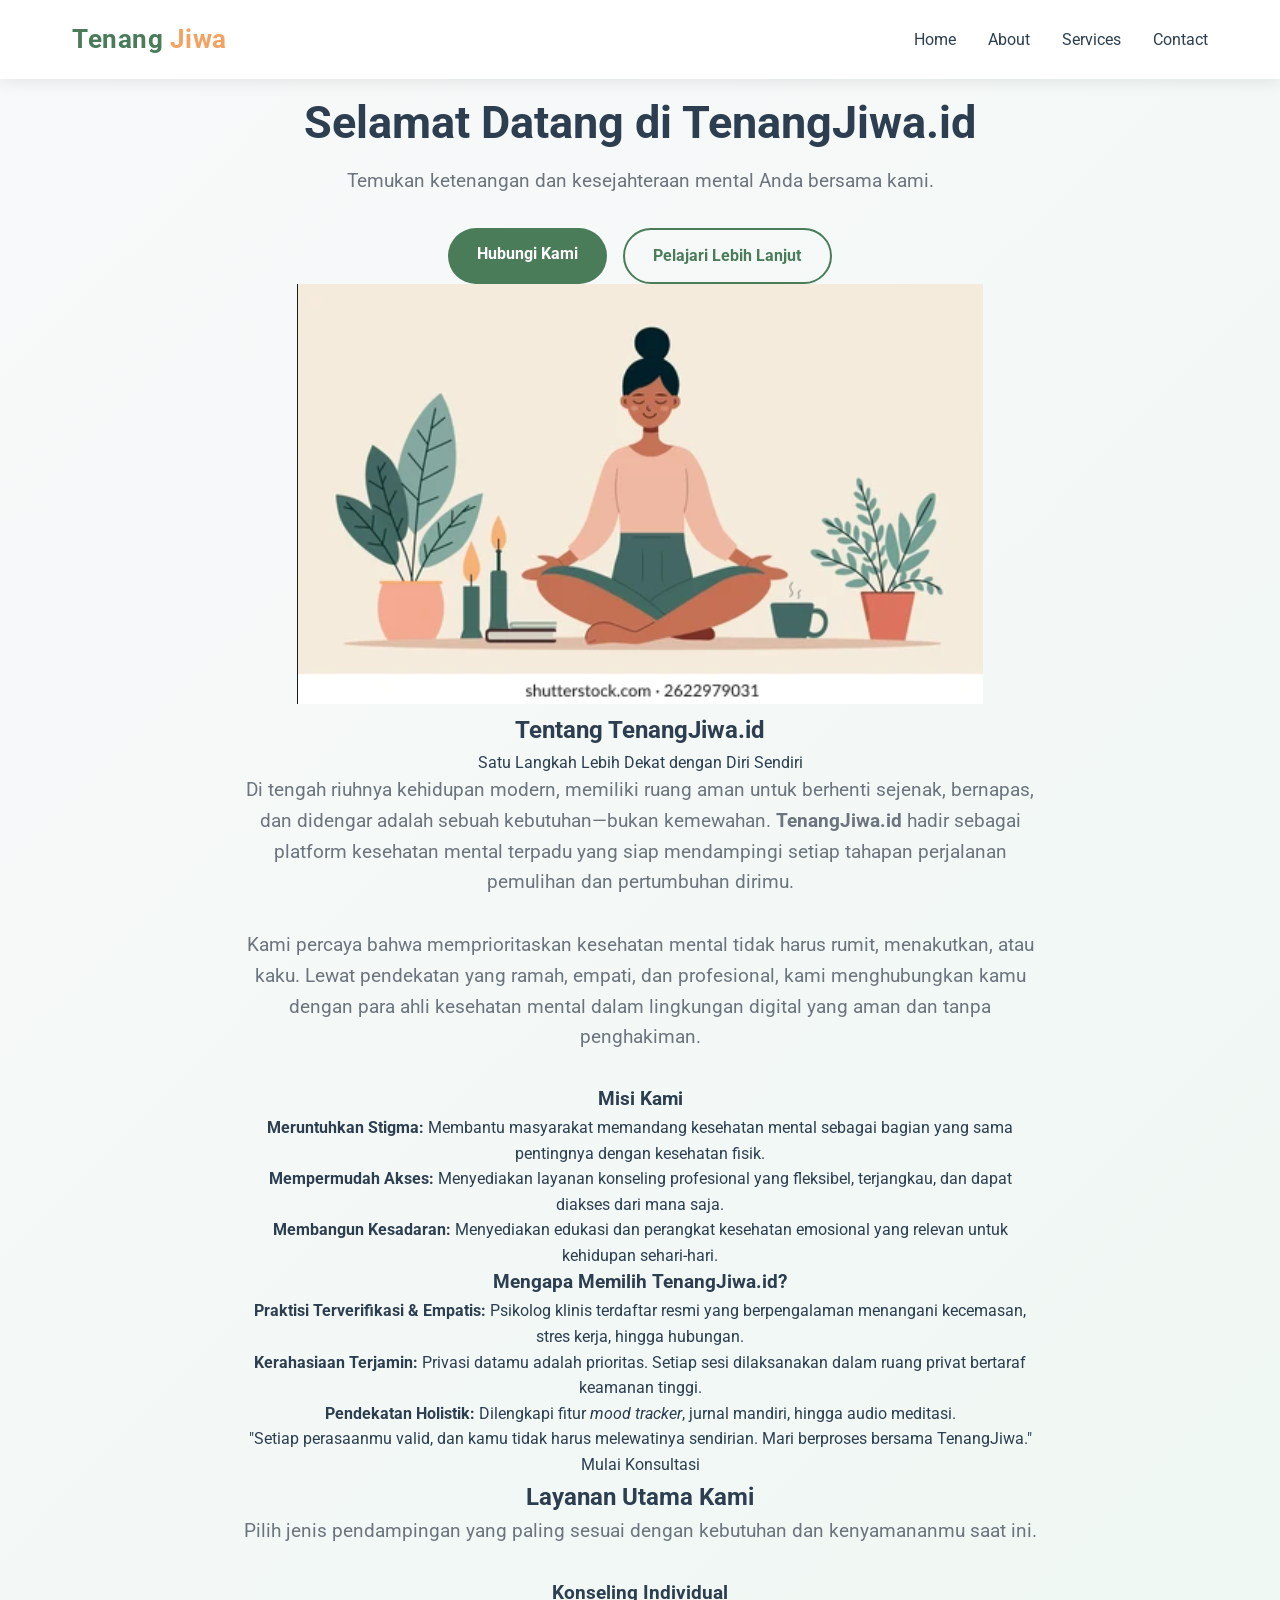
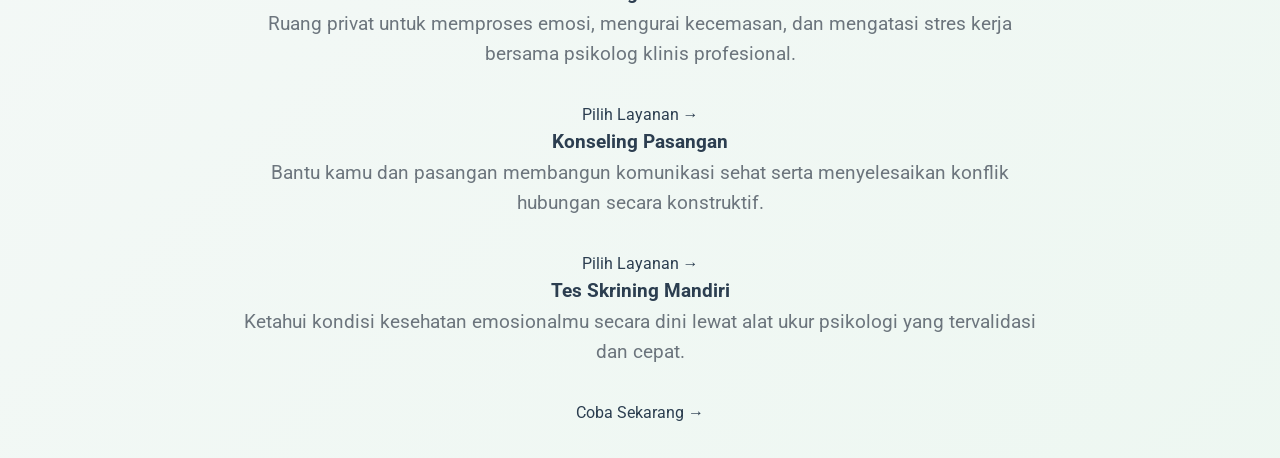
==== index.html @ 1184842a "saya sudah membuat css navbar dan hero sections" ====
<!DOCTYPE html>
<html lang="en">
    <head>
        <meta charset="UTF-8">
        <meta name="viewport" content="width=device-width, initial-scale=1.0">
        <title>TenangJiwa.id</title>
        <link rel="stylesheet" href="style.css">

        <!-- Font Google Poppins -->
        <link rel="preconnect" href="https://fonts.googleapis.com">
        <link rel="preconnect" href="https://fonts.gstatic.com" crossorigin>
        <link href="https://fonts.googleapis.com/css2?family=Roboto:wght@400;700&display=swap" rel="stylesheet">
    </head>

    <body>
        <!-- Navbar -->
         <header>
      <nav class="navbar">
        <a href="#home" class="logo">Tenang <span>Jiwa</span></a>
        <ul class="nav-links" id="navLinks">
          <li><a href="#home">Home</a></li>
          <li><a href="#about">About</a></li>
          <li><a href="#services">Services</a></li>
          <li><a href="#contact">Contact</a></li>
        </ul>
        <div class="hamburger" id="hamburger">
          <span></span>
          <span></span>
          <span></span>
        </div>
      </nav>
    </header>

    <!-- Hero Sections -->
     <sections class="hero" id="home">
      <div class="hero-content">
        <h1>Selamat Datang di TenangJiwa.id</h1>
        <p>Temukan ketenangan dan kesejahteraan mental Anda bersama kami.</p>

        <div class="hero-buttons">
          <a href="#contact" class="btn">Hubungi Kami</a>
          <a href="#service" class="btn">Pelajari Lebih Lanjut</a>
      </div>

      <!-- About Section -->
<section id="about" class="about sections-padding">
    <div class="container grid-2">

        <!-- Image About -->
        <div class="about-img">
            <img src="img/Screenshot 2026-08-21 090735.png" alt="About TenangJiwa.id" />
        </div>

        <!-- About Text -->
        <div class="about-text">
            <h2>Tentang TenangJiwa.id</h2>
            <span class="subtitle">Satu Langkah Lebih Dekat dengan Diri Sendiri</span>
            
            <p>Di tengah riuhnya kehidupan modern, memiliki ruang aman untuk berhenti sejenak, bernapas, dan didengar adalah sebuah kebutuhan—bukan kemewahan. <strong>TenangJiwa.id</strong> hadir sebagai platform kesehatan mental terpadu yang siap mendampingi setiap tahapan perjalanan pemulihan dan pertumbuhan dirimu.</p>
            
            <p>Kami percaya bahwa memprioritaskan kesehatan mental tidak harus rumit, menakutkan, atau kaku. Lewat pendekatan yang ramah, empati, dan profesional, kami menghubungkan kamu dengan para ahli kesehatan mental dalam lingkungan digital yang aman dan tanpa penghakiman.</p>

            <!-- Misi -->
            <h3>Misi Kami</h3>
            <ul>
                <li><strong>Meruntuhkan Stigma:</strong> Membantu masyarakat memandang kesehatan mental sebagai bagian yang sama pentingnya dengan kesehatan fisik.</li>
                <li><strong>Mempermudah Akses:</strong> Menyediakan layanan konseling profesional yang fleksibel, terjangkau, dan dapat diakses dari mana saja.</li>
                <li><strong>Membangun Kesadaran:</strong> Menyediakan edukasi dan perangkat kesehatan emosional yang relevan untuk kehidupan sehari-hari.</li>
            </ul>

            <!-- Keunggulan -->
            <h3>Mengapa Memilih TenangJiwa.id?</h3>
            <ul>
                <li><strong>Praktisi Terverifikasi & Empatis:</strong> Psikolog klinis terdaftar resmi yang berpengalaman menangani kecemasan, stres kerja, hingga hubungan.</li>
                <li><strong>Kerahasiaan Terjamin:</strong> Privasi datamu adalah prioritas. Setiap sesi dilaksanakan dalam ruang privat bertaraf keamanan tinggi.</li>
                <li><strong>Pendekatan Holistik:</strong> Dilengkapi fitur <em>mood tracker</em>, jurnal mandiri, hingga audio meditasi.</li>
            </ul>

            <!-- Kutipan / Quote -->
            <blockquote class="about-quote">
                "Setiap perasaanmu valid, dan kamu tidak harus melewatinya sendirian. Mari berproses bersama TenangJiwa."
            </blockquote>

            <!-- Optional: Button Call to Action -->
            <div class="about-cta">
                <a href="#services" class="btn-primary">Mulai Konsultasi</a>
            </div>
        </div>

    </div>
</section>

<!-- Services Section -->
<section id="services" class="services sections-padding">
    <div class="container">
        
        <!-- Header Services -->
        <div class="section-title text-center">
            <h2>Layanan Utama Kami</h2>
            <p>Pilih jenis pendampingan yang paling sesuai dengan kebutuhan dan kenyamananmu saat ini.</p>
        </div>

        <!-- Grid Cards -->
        <div class="services-grid grid-3">
            
            <!-- Card 1 -->
            <div class="service-card">
                <div class="service-icon">
                    <!-- Taruh ikon SVG/FontAwesome di sini -->
                    <i class="icon-user"></i> 
                </div>
                <h3>Konseling Individual</h3>
                <p>Ruang privat untuk memproses emosi, mengurai kecemasan, dan mengatasi stres kerja bersama psikolog klinis profesional.</p>
                <a href="#" class="service-link">Pilih Layanan &rarr;</a>
            </div>

            <!-- Card 2 -->
            <div class="service-card">
                <div class="service-icon">
                    <i class="icon-heart"></i>
                </div>
                <h3>Konseling Pasangan</h3>
                <p>Bantu kamu dan pasangan membangun komunikasi sehat serta menyelesaikan konflik hubungan secara konstruktif.</p>
                <a href="#" class="service-link">Pilih Layanan &rarr;</a>
            </div>

            <!-- Card 3 -->
            <div class="service-card">
                <div class="service-icon">
                    <i class="icon-clipboard"></i>
                </div>
                <h3>Tes Skrining Mandiri</h3>
                <p>Ketahui kondisi kesehatan emosionalmu secara dini lewat alat ukur psikologi yang tervalidasi dan cepat.</p>
                <a href="#" class="service-link">Coba Sekarang &rarr;</a>
            </div>

        </div>
    </div>
</section>
    </body>
</html>
---- style.css ----
/* Reset % Variabel Sistem */
:root {
  /* Color Palette - TenangJiwa Theme */
  --primary-color: #4a7c59;       
  --primary-hover: #3b6346;       
  --secondary-color: #f4a261;     
  --text-dark: #2c3e50;           
  --text-light: #6c757d;          
  --bg-light: #f8f9fa;            
  --bg-white: #ffffff;            
  
  /* Layout & Spacing */
  --transition-fast: all 0.3s ease;
  --box-shadow: 0 4px 15px rgba(0, 0, 0, 0.08);
}

* {
  margin: 0;
  padding: 0;
  box-sizing: border-box;
}

html {
  scroll-behavior: smooth;
  font-size: 16px;
}

body {
  font-family: 'Roboto', sans-serif;
  color: var(--text-dark);
  background-color: var(--bg-white);
  line-height: 1.6;
}

a {
  text-decoration: none;
  color: inherit;
}

ul {
  list-style: none;
}

/* Navbar */
header {
  position: fixed;
  top: 0;
  left: 0;
  width: 100%;
  background-color: var(--bg-white);
  box-shadow: var(--box-shadow);
  z-index: 1000;
}

.navbar {
  max-width: 1200px;
  margin: 0 auto;
  padding: 1.2rem 2rem;
  display: flex;
  justify-content: space-between;
  align-items: center;
}

.logo {
  font-size: 1.6rem;
  font-weight: 700;
  color: var(--primary-color);
  letter-spacing: 0.5px;
}

.logo span {
  color: var(--secondary-color);
}

.nav-links {
  display: flex;
  gap: 2rem;
}

.nav-links a {
  font-size: 1rem;
  font-weight: 400;
  color: var(--text-dark);
  transition: var(--transition-fast);
}

.nav-links a:hover {
  color: var(--primary-color);
}

/* Hamburger Menu (Mobile Toggle) */
.hamburger {
  display: none;
  flex-direction: column;
  gap: 5px;
  cursor: pointer;
}

.hamburger span {
  width: 25px;
  height: 3px;
  background-color: var(--text-dark);
  border-radius: 2px;
  transition: var(--transition-fast);
}

/* Hero Sections */
.hero {
  min-height: 100vh;
  background: linear-gradient(135deg, rgba(248, 249, 250, 0.95), rgba(233, 245, 238, 0.8)),
              url('https://images.unsplash.com/photo-1506126613408-eca07ce68773?q=80&w=1600&auto=format&fit=crop') center/cover no-repeat;
  display: flex;
  justify-content: center;
  align-items: center;
  text-align: center;
  padding: 6rem 1.5rem 2rem; 
}

.hero-content {
  max-width: 800px;
}

.hero-content h1 {
  font-size: 2.8rem;
  font-weight: 700;
  color: var(--text-dark);
  margin-bottom: 1rem;
  line-height: 1.2;
}

.hero-content p {
  font-size: 1.2rem;
  color: var(--text-light);
  margin-bottom: 2rem;
}

/* Buttons */
.hero-buttons {
  display: flex;
  justify-content: center;
  gap: 1rem;
  flex-wrap: wrap;
}

.btn {
  display: inline-block;
  padding: 0.8rem 1.8rem;
  font-size: 1rem;
  font-weight: 700;
  border-radius: 30px;
  transition: var(--transition-fast);
  cursor: pointer;
}

.hero-buttons .btn:first-child {
  background-color: var(--primary-color);
  color: var(--bg-white);
}

.hero-buttons .btn:first-child:hover {
  background-color: var(--primary-hover);
  transform: translateY(-2px);
}

.hero-buttons .btn:last-child {
  background-color: transparent;
  color: var(--primary-color);
  border: 2px solid var(--primary-color);
}

.hero-buttons .btn:last-child:hover {
  background-color: var(--primary-color);
  color: var(--bg-white);
  transform: translateY(-2px);
}

/* Responsif Design (Mobile & Tablet) */
@media (max-width: 768px) {
  .hamburger {
    display: flex;
  }

  .nav-links {
    position: absolute;
    top: 100%;
    left: 0;
    width: 100%;
    background-color: var(--bg-white);
    flex-direction: column;
    align-items: center;
    padding: 1.5rem 0;
    gap: 1.5rem;
    box-shadow: 0 4px 10px rgba(0, 0, 0, 0.05);
    display: none; /* Sembunyikan secara default untuk mobile menu toggle JS */
  }

  .nav-links.active {
    display: flex;
  }

  .hero-content h1 {
    font-size: 2rem;
  }

  .hero-content p {
    font-size: 1rem;
  }

  .hero-buttons {
    flex-direction: column;
    gap: 0.8rem;
  }

  .btn {
    width: 100%;
  }
}
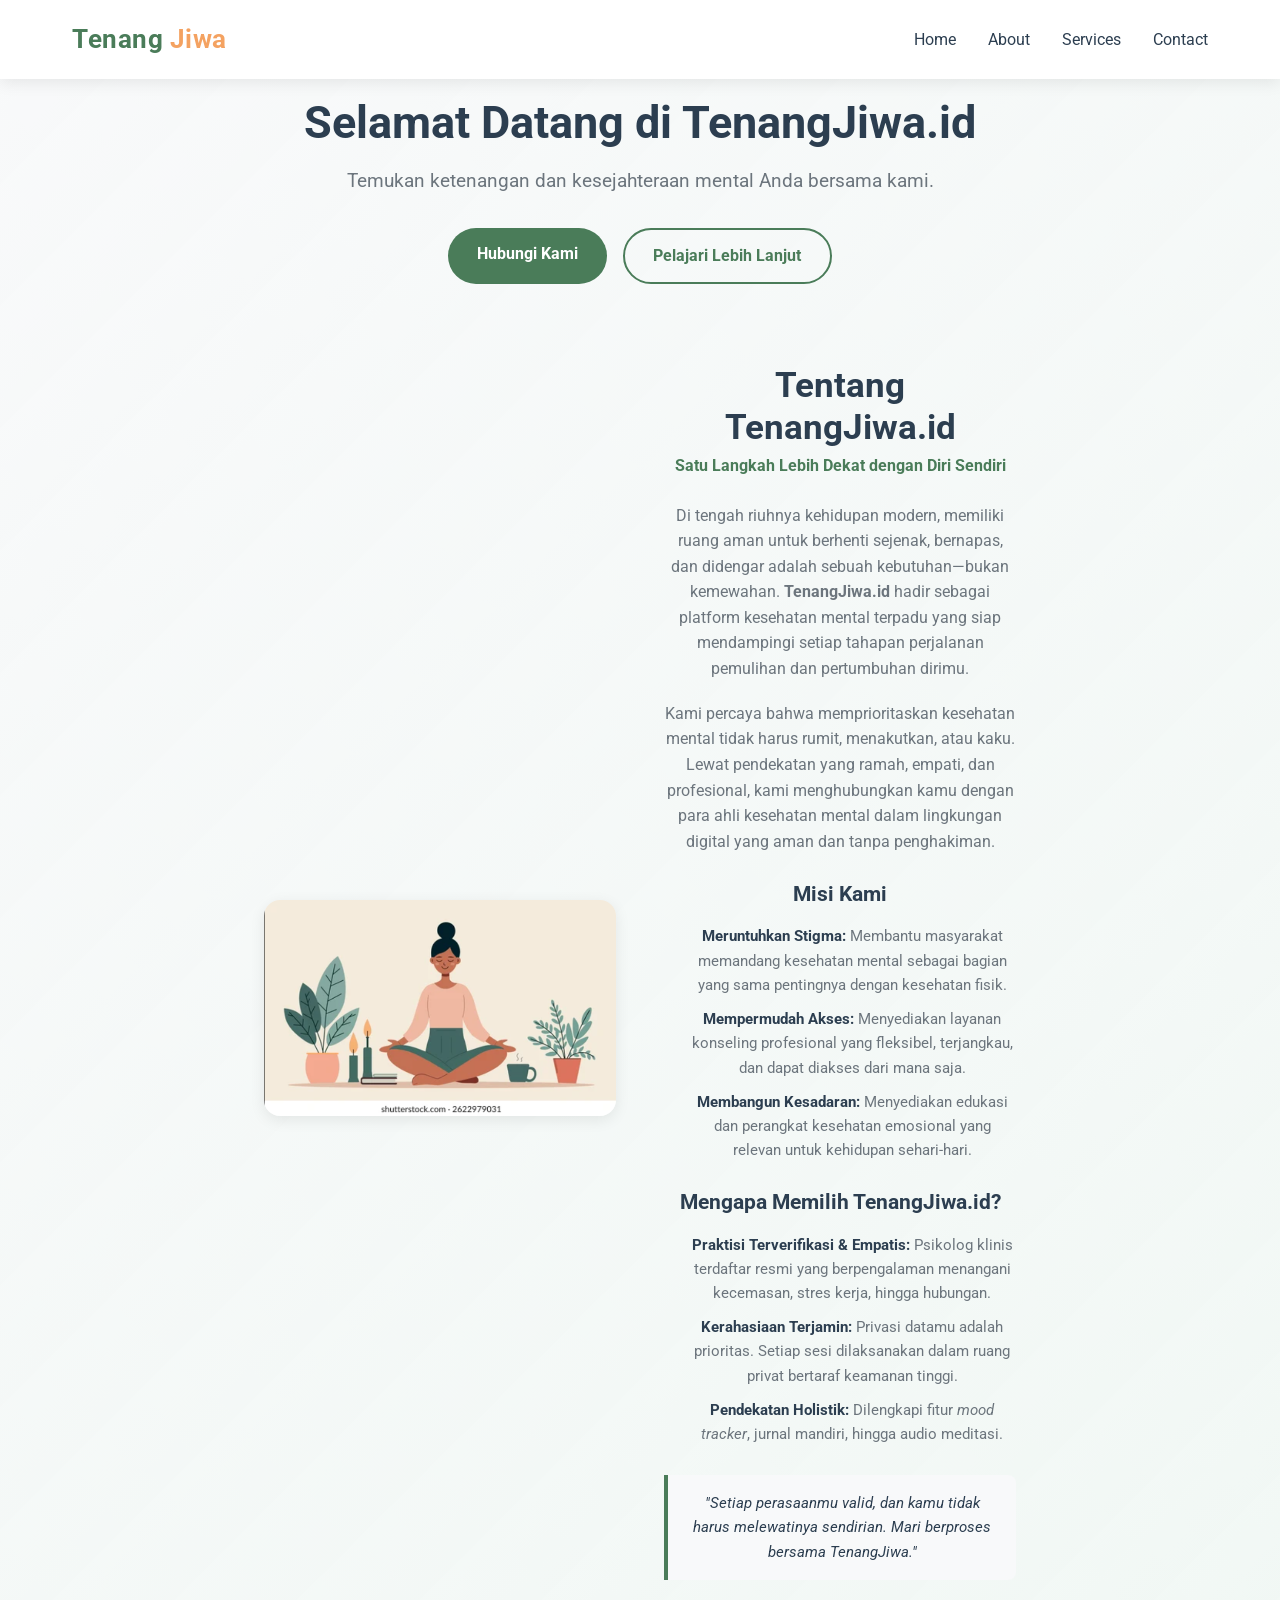
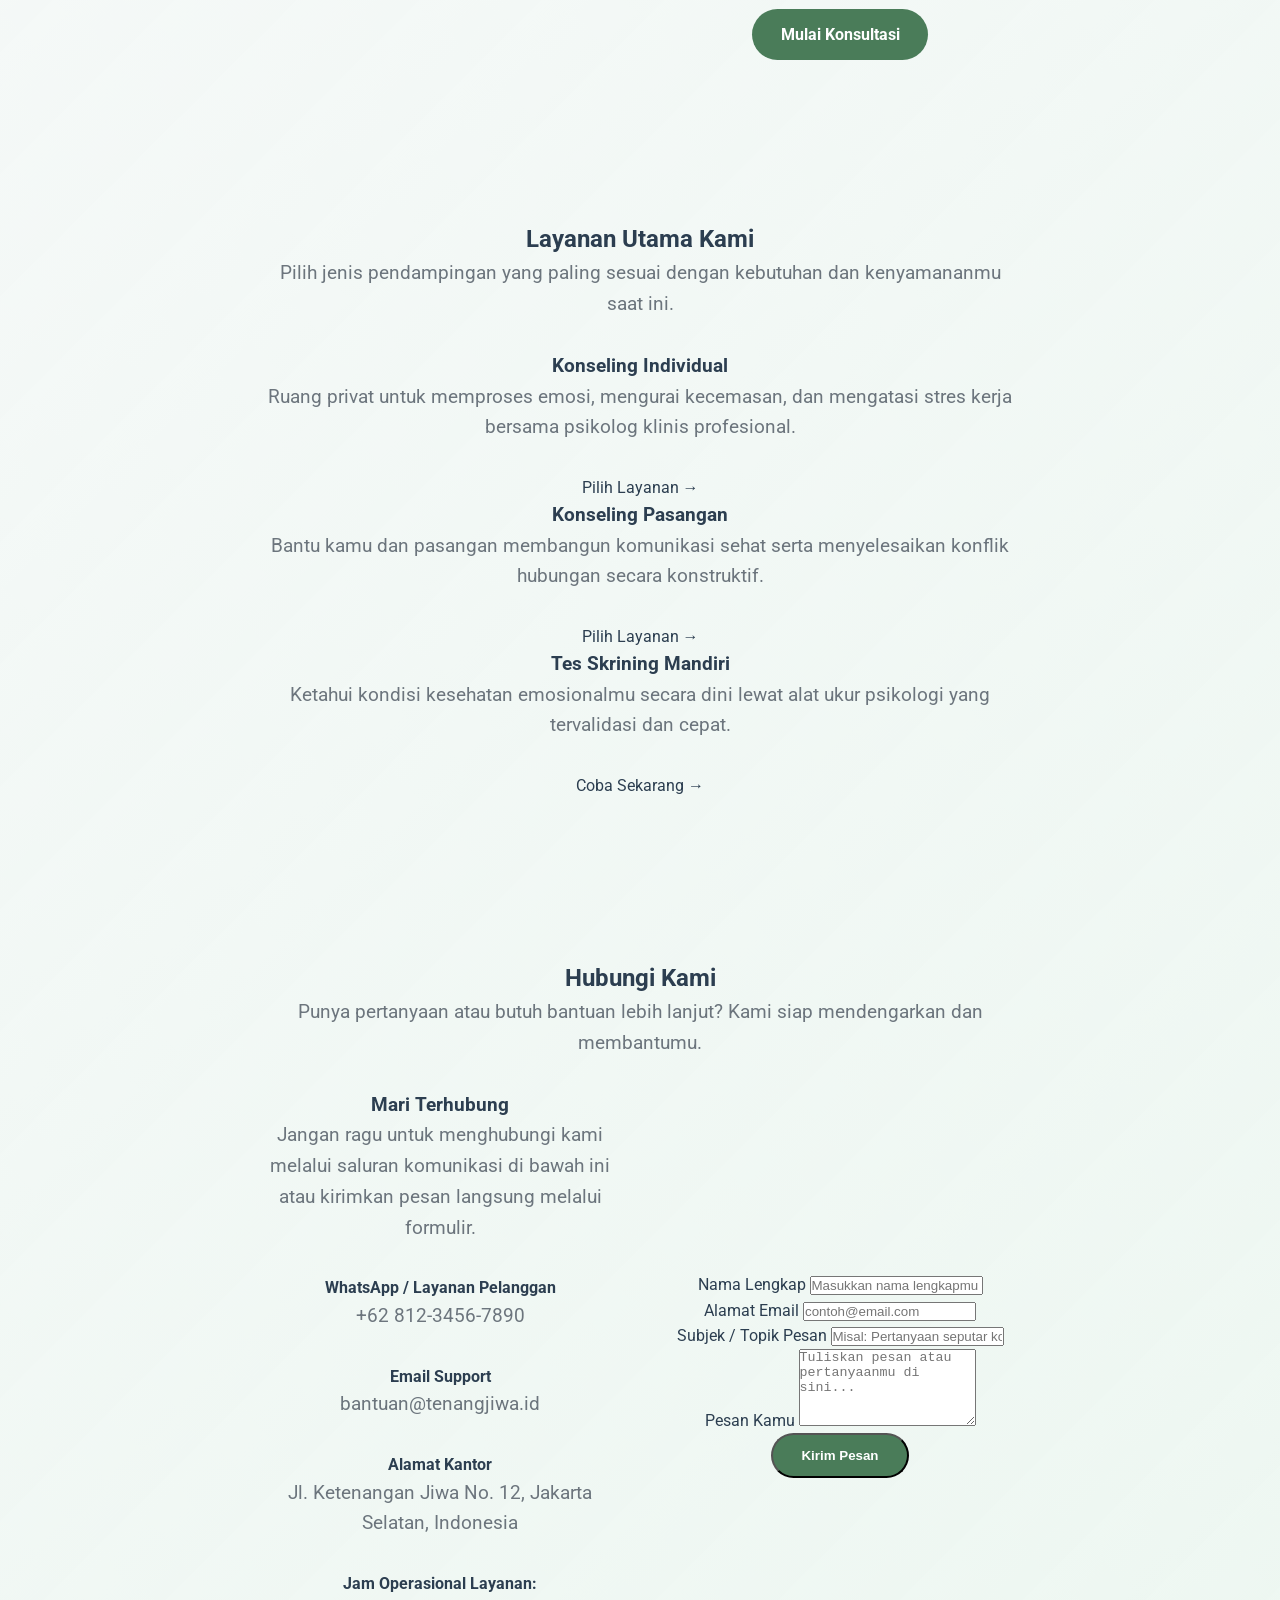
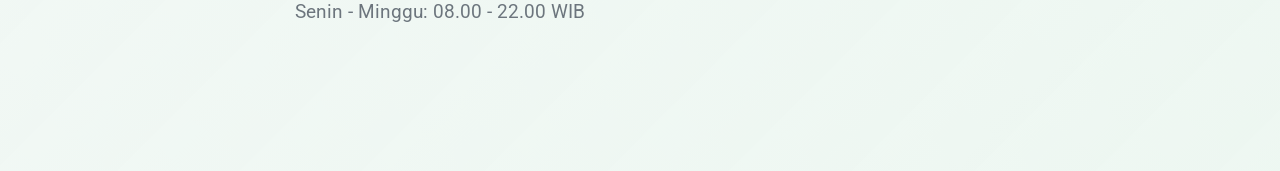
==== commit b3c8aed1: "Hari ini saya sudah membuat contact sections, lebih tepatnya contact sections bagian html, sedangkan" ====
--- a/index.html
+++ b/index.html
@@ -137,5 +137,95 @@
         </div>
     </div>
 </section>
+
+<!-- Contact Section -->
+<section id="contact" class="contact sections-padding">
+    <div class="container">
+        
+        <!-- Section Header -->
+        <div class="section-title text-center">
+            <h2>Hubungi Kami</h2>
+            <p>Punya pertanyaan atau butuh bantuan lebih lanjut? Kami siap mendengarkan dan membantumu.</p>
+        </div>
+
+        <div class="contact-wrapper grid-2">
+            
+            <!-- Contact Info -->
+            <div class="contact-info">
+                <h3>Mari Terhubung</h3>
+                <p>Jangan ragu untuk menghubungi kami melalui saluran komunikasi di bawah ini atau kirimkan pesan langsung melalui formulir.</p>
+
+                <div class="info-items">
+                    <!-- Item 1: Whatsapp / Telepon -->
+                    <div class="info-item">
+                        <div class="icon">
+                            <!-- Tempatkan Ikon FontAwesome / SVG -->
+                            <i class="icon-phone"></i>
+                        </div>
+                        <div class="details">
+                            <h4>WhatsApp / Layanan Pelanggan</h4>
+                            <p>+62 812-3456-7890</p>
+                        </div>
+                    </div>
+
+                    <!-- Item 2: Email -->
+                    <div class="info-item">
+                        <div class="icon">
+                            <i class="icon-envelope"></i>
+                        </div>
+                        <div class="details">
+                            <h4>Email Support</h4>
+                            <p>bantuan@tenangjiwa.id</p>
+                        </div>
+                    </div>
+
+                    <!-- Item 3: Lokasi Kantor -->
+                    <div class="info-item">
+                        <div class="icon">
+                            <i class="icon-map-pin"></i>
+                        </div>
+                        <div class="details">
+                            <h4>Alamat Kantor</h4>
+                            <p>Jl. Ketenangan Jiwa No. 12, Jakarta Selatan, Indonesia</p>
+                        </div>
+                    </div>
+                </div>
+
+                <!-- Jam Operasional -->
+                <div class="operating-hours">
+                    <h4>Jam Operasional Layanan:</h4>
+                    <p>Senin - Minggu: 08.00 - 22.00 WIB</p>
+                </div>
+            </div>
+
+            <!-- Contact Form -->
+            <div class="contact-form-container">
+                <form action="#" method="POST" class="contact-form">
+                    <div class="form-group">
+                        <label for="name">Nama Lengkap</label>
+                        <input type="text" id="name" name="name" placeholder="Masukkan nama lengkapmu" required>
+                    </div>
+
+                    <div class="form-group">
+                        <label for="email">Alamat Email</label>
+                        <input type="email" id="email" name="email" placeholder="contoh@email.com" required>
+                    </div>
+
+                    <div class="form-group">
+                        <label for="subject">Subjek / Topik Pesan</label>
+                        <input type="text" id="subject" name="subject" placeholder="Misal: Pertanyaan seputar konseling" required>
+                    </div>
+
+                    <div class="form-group">
+                        <label for="message">Pesan Kamu</label>
+                        <textarea id="message" name="message" rows="5" placeholder="Tuliskan pesan atau pertanyaanmu di sini..." required></textarea>
+                    </div>
+
+                    <button type="submit" class="btn-primary btn-submit">Kirim Pesan</button>
+                </form>
+            </div>
+        </div>
+    </div>
+</section>
     </body>
 </html>
--- a/style.css
+++ b/style.css
@@ -1,14 +1,14 @@
 /* Reset % Variabel Sistem */
 :root {
   /* Color Palette - TenangJiwa Theme */
-  --primary-color: #4a7c59;       
-  --primary-hover: #3b6346;       
-  --secondary-color: #f4a261;     
-  --text-dark: #2c3e50;           
-  --text-light: #6c757d;          
-  --bg-light: #f8f9fa;            
-  --bg-white: #ffffff;            
-  
+  --primary-color: #4a7c59;
+  --primary-hover: #3b6346;
+  --secondary-color: #f4a261;
+  --text-dark: #2c3e50;
+  --text-light: #6c757d;
+  --bg-light: #f8f9fa;
+  --bg-white: #ffffff;
+
   /* Layout & Spacing */
   --transition-fast: all 0.3s ease;
   --box-shadow: 0 4px 15px rgba(0, 0, 0, 0.08);
@@ -26,7 +26,7 @@
 }
 
 body {
-  font-family: 'Roboto', sans-serif;
+  font-family: "Roboto", sans-serif;
   color: var(--text-dark);
   background-color: var(--bg-white);
   line-height: 1.6;
@@ -107,13 +107,19 @@
 /* Hero Sections */
 .hero {
   min-height: 100vh;
-  background: linear-gradient(135deg, rgba(248, 249, 250, 0.95), rgba(233, 245, 238, 0.8)),
-              url('https://images.unsplash.com/photo-1506126613408-eca07ce68773?q=80&w=1600&auto=format&fit=crop') center/cover no-repeat;
+  background:
+    linear-gradient(
+      135deg,
+      rgba(248, 249, 250, 0.95),
+      rgba(233, 245, 238, 0.8)
+    ),
+    url("[https://images.unsplash.com/photo-1518531933037-91b2f5f229cc?q=80&w=1600&auto=format&fit=crop](https://images.unsplash.com/photo-1518531933037-91b2f5f229cc?q=80&w=1600&auto=format&fit=crop)")
+      center/cover no-repeat;
   display: flex;
   justify-content: center;
   align-items: center;
   text-align: center;
-  padding: 6rem 1.5rem 2rem; 
+  padding: 6rem 1.5rem 2rem;
 }
 
 .hero-content {
@@ -191,7 +197,7 @@
     padding: 1.5rem 0;
     gap: 1.5rem;
     box-shadow: 0 4px 10px rgba(0, 0, 0, 0.05);
-    display: none; /* Sembunyikan secara default untuk mobile menu toggle JS */
+    display: none;
   }
 
   .nav-links.active {
@@ -214,4 +220,138 @@
   .btn {
     width: 100%;
   }
-}+}
+
+/* About Sections */
+.sections-padding {
+  padding: 5rem 1.5rem;
+}
+
+.container {
+  max-width: 1200px;
+  margin: 0 auto;
+}
+
+/* Layout Grid 2 */
+.grid-2 {
+  display: grid;
+  grid-template-columns: 1fr 1fr;
+  gap: 3rem;
+  align-items: center;
+}
+
+/* Gambar About */
+.about-img {
+  width: 100%;
+}
+
+.about-img img {
+  width: 100%;
+  height: auto;
+  border-radius: 16px;
+  box-shadow: var(--box-shadow);
+  object-fit: cover;
+  transition: var(--transition-fast);
+}
+
+.about-img img:hover {
+  transform: translateY(-5px);
+}
+
+.about-text h2 {
+  font-size: 2.2rem;
+  color: var(--text-dark);
+  margin-bottom: 0.3rem;
+  line-height: 1.2;
+}
+
+.about-text .subtitle {
+  display: inline-block;
+  font-size: 1rem;
+  color: var(--primary-color);
+  font-weight: 700;
+  margin-bottom: 1.5rem;
+}
+
+.about-text p {
+  color: var(--text-light);
+  margin-bottom: 1.2rem;
+  font-size: 1rem;
+}
+
+.about-text h3 {
+  font-size: 1.3rem;
+  color: var(--text-dark);
+  margin: 1.5rem 0 0.8rem;
+}
+
+.about-text ul {
+  margin-bottom: 1.2rem;
+}
+
+.about-text ul li {
+  position: relative;
+  padding-left: 1.5rem;
+  margin-bottom: 0.6rem;
+  color: var(--text-light);
+  font-size: 0.95rem;
+}
+
+.about-textul li::before {
+  content: "✓";
+  position: absolute;
+  left: 0;
+  top: 0;
+  color: var(--primary-color);
+  font-weight: bold;
+}
+
+.about-text ul li strong {
+  color: var(--text-dark);
+}
+
+.about-quote {
+  background-color: var(--bg-light);
+  border-left: 4px solid var(--primary-color);
+  padding: 1rem 1.2rem;
+  margin: 1.8rem 0;
+  font-style: italic;
+  color: var(--text-dark);
+  border-radius: 0 8px 8px 0;
+  font-size: 0.95rem;
+}
+
+.about-cta {
+  margin-top: 1.5rem;
+}
+
+.btn-primary {
+  display: inline-block;
+  background: var(--primary-color);
+  color: var(--bg-white);
+  padding: 0.8rem 1.8rem;
+  border-radius: 30px;
+  font-weight: 700;
+  transition: var(--transition-fast);
+}
+
+.btn-primary:hover {
+  background-color: var(--primary-color);
+  transform: translateY(-2px);
+}
+
+/* Responssive Design (About Sections) */
+@media (max-width: 992px) {
+  .grid-2 {
+    grid-template-columns: 1fr;
+    gap: 2rem;
+  }
+
+  .about-text h2 {
+    font-size: 1.8rem;
+  }
+
+  .about-img {
+    text-align: center;
+  }
+}
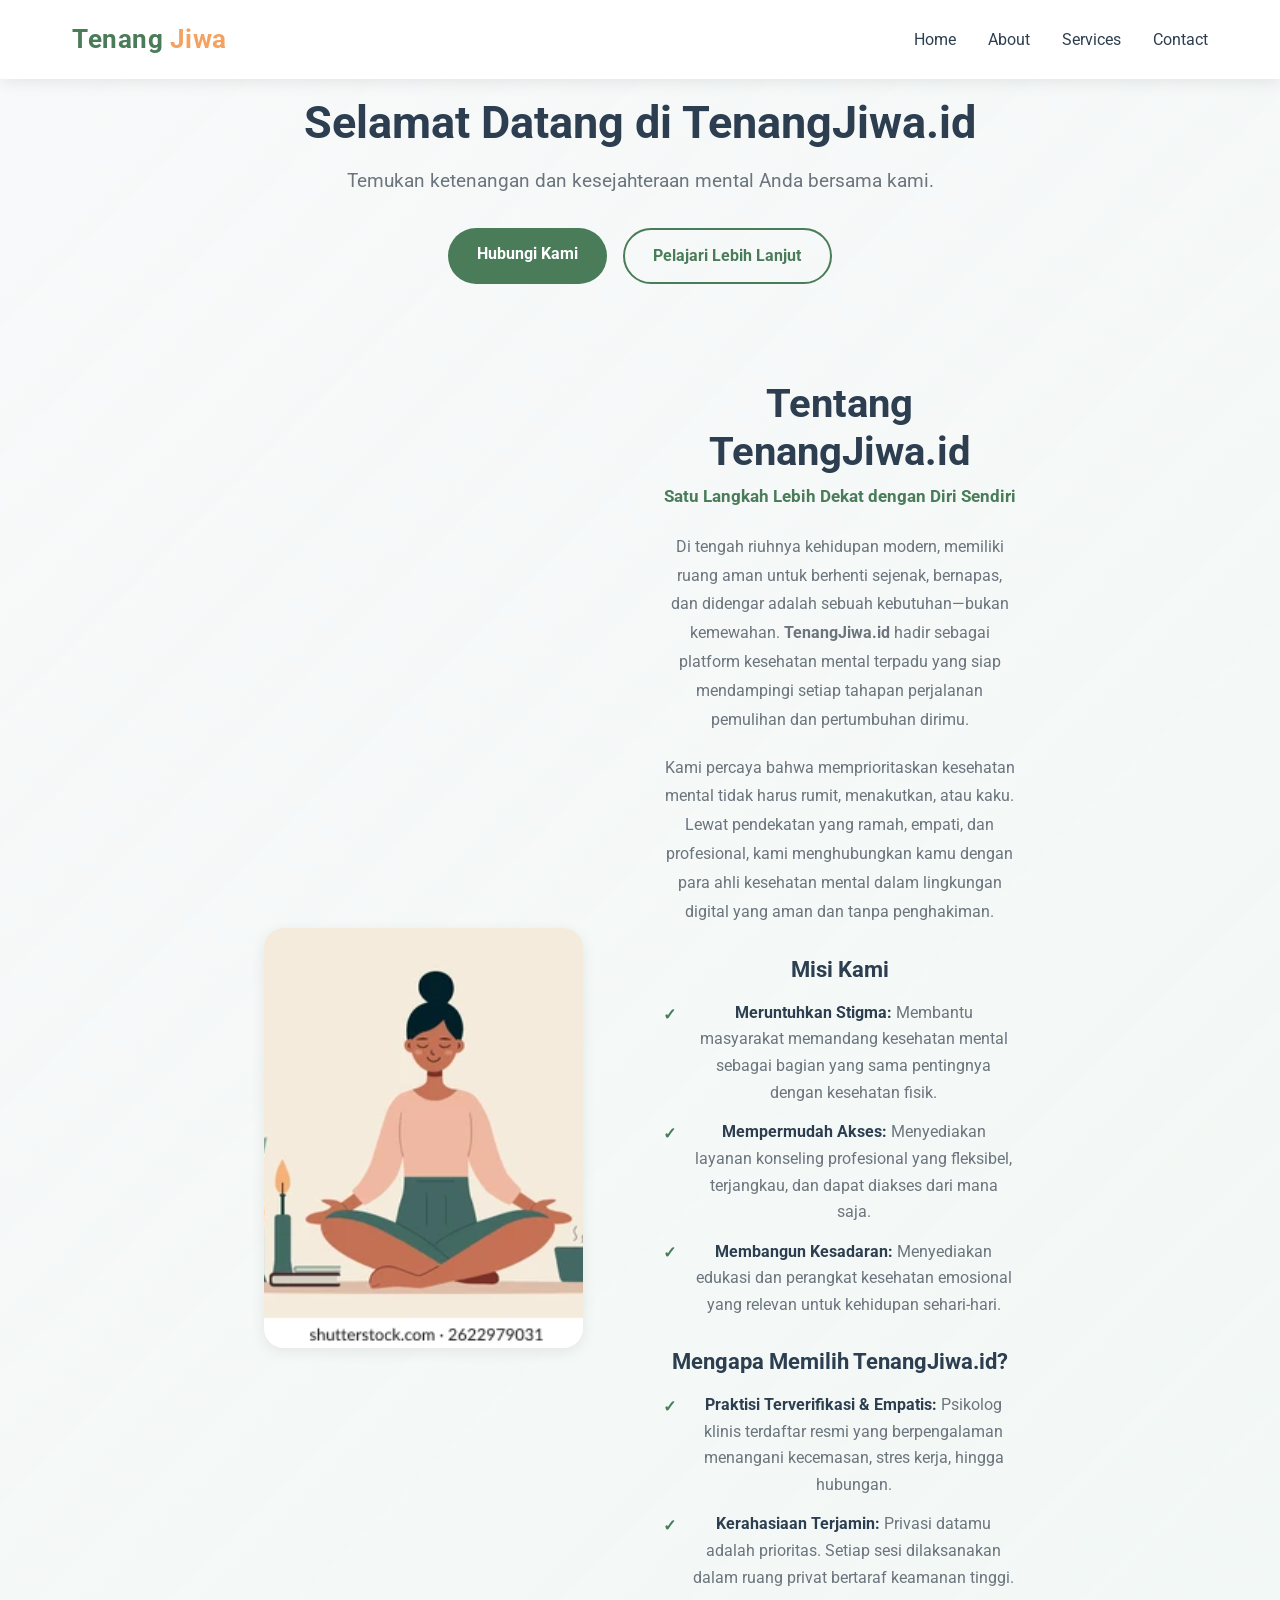
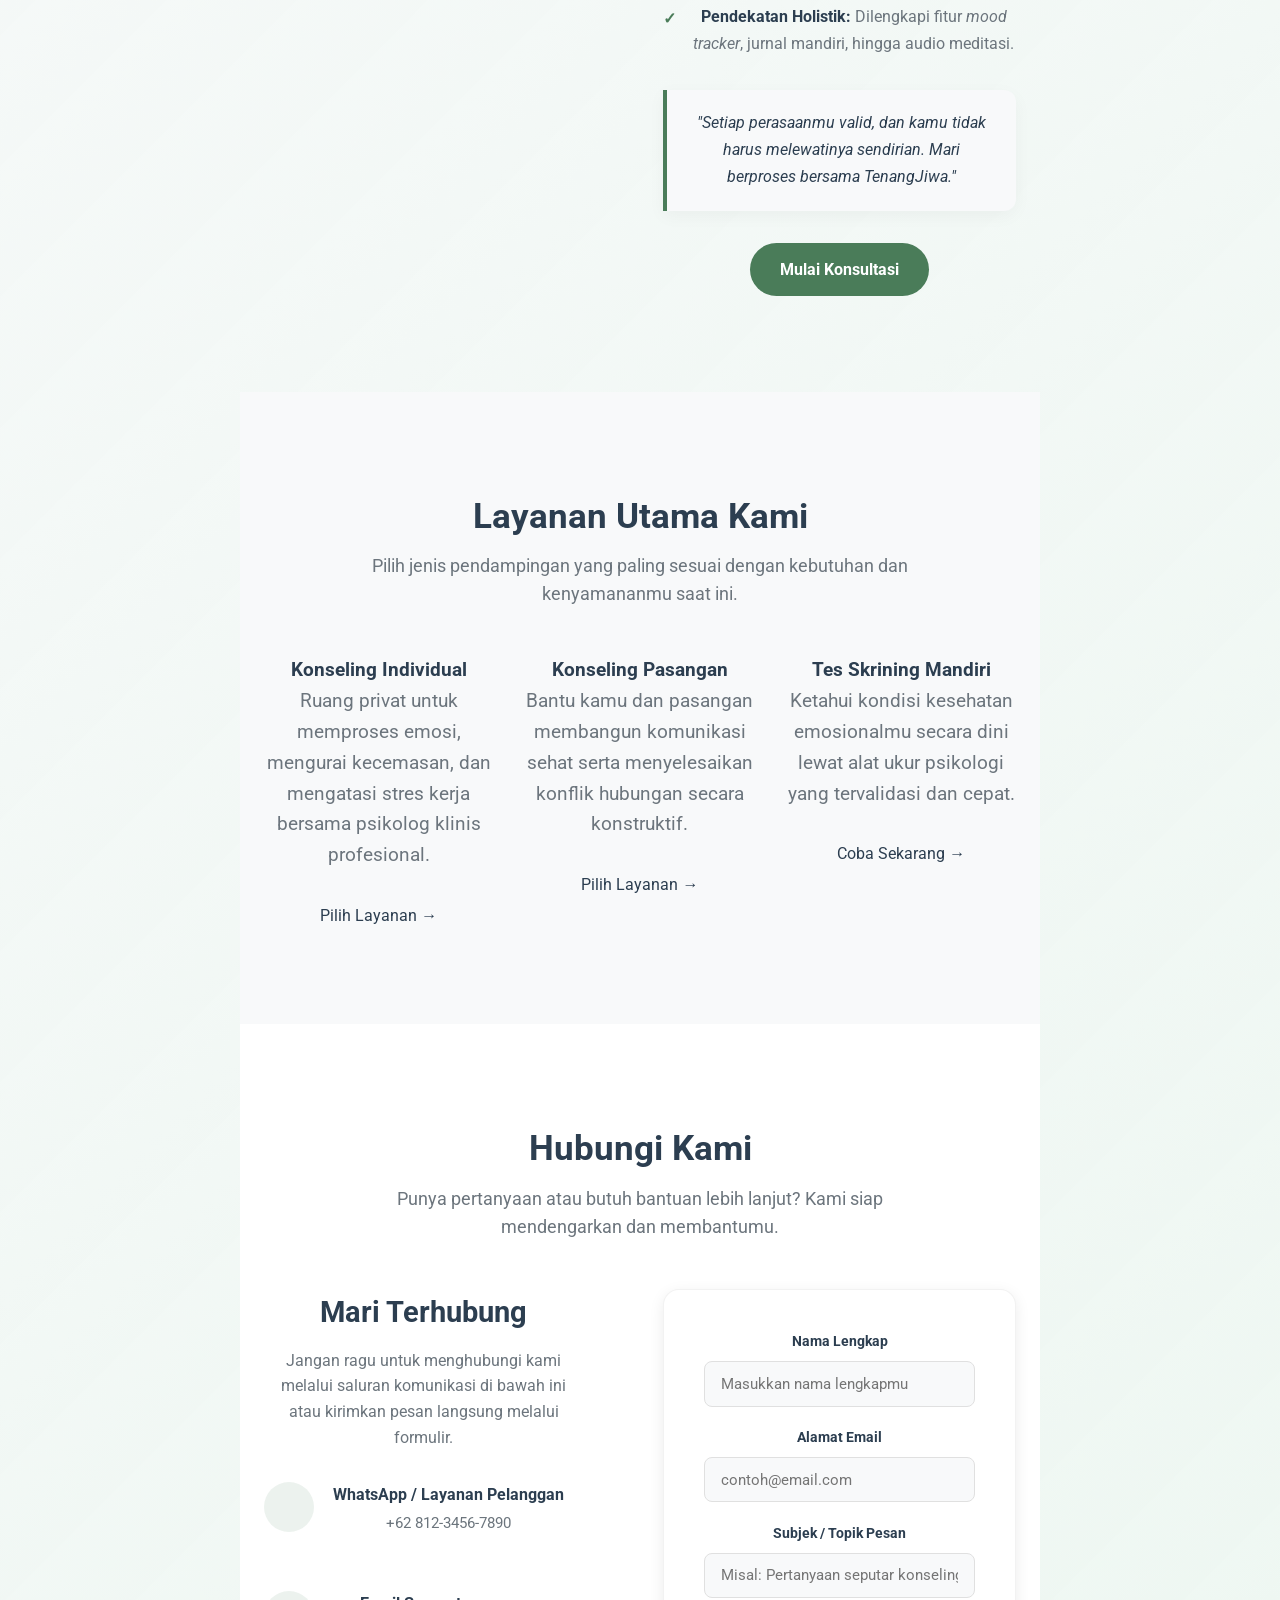
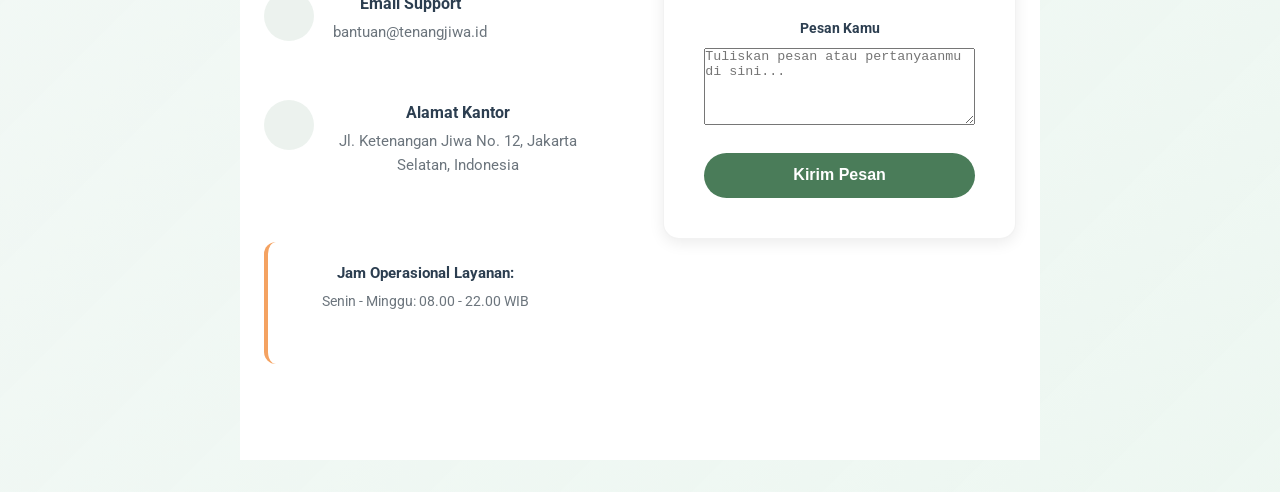
==== commit 90086271: "hari ini saya sudah menyelesaikan javascriptnya, jadi secara keseluruhan saya sudah menyelesaikan we" ====
--- a/index.html
+++ b/index.html
@@ -227,5 +227,6 @@
         </div>
     </div>
 </section>
-    </body>
+    <script src="script.js"></script>
+</body>
 </html>
--- a/style.css
+++ b/style.css
@@ -222,35 +222,50 @@
   }
 }
 
-/* About Sections */
+/* ================================
+   ABOUT SECTION
+================================ */
+
 .sections-padding {
-  padding: 5rem 1.5rem;
+  padding: 6rem 1.5rem;
 }
 
 .container {
+  width: 100%;
   max-width: 1200px;
   margin: 0 auto;
 }
 
-/* Layout Grid 2 */
+/* ================================
+   GRID ABOUT
+================================ */
+
 .grid-2 {
   display: grid;
-  grid-template-columns: 1fr 1fr;
-  gap: 3rem;
+  grid-template-columns: minmax(0, 0.95fr) minmax(0, 1.05fr);
+  gap: 5rem;
   align-items: center;
 }
 
-/* Gambar About */
+/* ================================
+   GAMBAR ABOUT
+================================ */
+
 .about-img {
   width: 100%;
+  display: flex;
+  justify-content: center;
+  align-items: center;
 }
 
 .about-img img {
+  display: block;
   width: 100%;
-  height: auto;
-  border-radius: 16px;
+  max-width: 520px;
+  height: 420px;
+  object-fit: cover;
+  border-radius: 20px;
   box-shadow: var(--box-shadow);
-  object-fit: cover;
   transition: var(--transition-fast);
 }
 
@@ -258,80 +273,115 @@
   transform: translateY(-5px);
 }
 
+/* ================================
+   TEXT ABOUT
+================================ */
+
+.about-text {
+  max-width: 580px;
+}
+
 .about-text h2 {
-  font-size: 2.2rem;
-  color: var(--text-dark);
-  margin-bottom: 0.3rem;
+  font-size: 2.5rem;
+  color: var(--text-dark);
+  margin-bottom: 0.5rem;
   line-height: 1.2;
+  font-weight: 700;
 }
 
 .about-text .subtitle {
-  display: inline-block;
-  font-size: 1rem;
+  display: block;
+  font-size: 1.05rem;
   color: var(--primary-color);
   font-weight: 700;
   margin-bottom: 1.5rem;
+  line-height: 1.5;
 }
 
 .about-text p {
   color: var(--text-light);
   margin-bottom: 1.2rem;
   font-size: 1rem;
-}
+  line-height: 1.8;
+}
+
+/* ================================
+   SUB HEADING
+================================ */
 
 .about-text h3 {
-  font-size: 1.3rem;
-  color: var(--text-dark);
-  margin: 1.5rem 0 0.8rem;
-}
+  font-size: 1.35rem;
+  color: var(--text-dark);
+  margin: 1.8rem 0 0.9rem;
+  line-height: 1.4;
+}
+
+/* ================================
+   LIST
+================================ */
 
 .about-text ul {
-  margin-bottom: 1.2rem;
+  margin: 0 0 1.5rem;
+  padding: 0;
+  list-style: none;
 }
 
 .about-text ul li {
   position: relative;
-  padding-left: 1.5rem;
-  margin-bottom: 0.6rem;
+  padding-left: 1.8rem;
+  margin-bottom: 0.8rem;
   color: var(--text-light);
-  font-size: 0.95rem;
-}
-
-.about-textul li::before {
+  font-size: 0.98rem;
+  line-height: 1.7;
+}
+
+.about-text ul li::before {
   content: "✓";
   position: absolute;
   left: 0;
-  top: 0;
-  color: var(--primary-color);
-  font-weight: bold;
+  top: 0.05rem;
+  color: var(--primary-color);
+  font-weight: 700;
+  font-size: 1rem;
 }
 
 .about-text ul li strong {
   color: var(--text-dark);
 }
+
+/* ================================
+   QUOTE
+================================ */
 
 .about-quote {
   background-color: var(--bg-light);
   border-left: 4px solid var(--primary-color);
-  padding: 1rem 1.2rem;
-  margin: 1.8rem 0;
+  padding: 1.3rem 1.5rem;
+  margin: 2rem 0;
   font-style: italic;
   color: var(--text-dark);
-  border-radius: 0 8px 8px 0;
-  font-size: 0.95rem;
-}
+  border-radius: 0 12px 12px 0;
+  font-size: 0.98rem;
+  line-height: 1.7;
+  box-shadow: 0 5px 18px rgba(0, 0, 0, 0.04);
+}
+
+/* ================================
+   BUTTON
+================================ */
 
 .about-cta {
-  margin-top: 1.5rem;
+  margin-top: 1.8rem;
 }
 
 .btn-primary {
   display: inline-block;
   background: var(--primary-color);
   color: var(--bg-white);
-  padding: 0.8rem 1.8rem;
+  padding: 0.85rem 1.9rem;
   border-radius: 30px;
   font-weight: 700;
+  text-decoration: none;
   transition: var(--transition-fast);
 }
 
@@ -340,18 +390,345 @@
   transform: translateY(-2px);
 }
 
-/* Responssive Design (About Sections) */
+/* ================================
+   RESPONSIVE - TABLET
+================================ */
+
 @media (max-width: 992px) {
+
+  .sections-padding {
+    padding: 5rem 1.5rem;
+  }
+
   .grid-2 {
     grid-template-columns: 1fr;
-    gap: 2rem;
+    gap: 3rem;
+  }
+
+  .about-img {
+    order: 1;
+  }
+
+  .about-text {
+    order: 2;
+    max-width: 700px;
+    margin: 0 auto;
+  }
+
+  .about-img img {
+    max-width: 600px;
+    height: 400px;
   }
 
   .about-text h2 {
-    font-size: 1.8rem;
-  }
-
-  .about-img {
+    font-size: 2.2rem;
+  }
+}
+
+/* ================================
+   RESPONSIVE - MOBILE
+================================ */
+
+@media (max-width: 576px) {
+
+  .sections-padding {
+    padding: 4rem 1.2rem;
+  }
+
+  .grid-2 {
+    gap: 2.2rem;
+  }
+
+  .about-img img {
+    height: 280px;
+    border-radius: 16px;
+  }
+
+  .about-text h2 {
+    font-size: 1.9rem;
+  }
+
+  .about-text .subtitle {
+    font-size: 0.95rem;
+    margin-bottom: 1.2rem;
+  }
+
+  .about-text p {
+    font-size: 0.95rem;
+    line-height: 1.7;
+  }
+
+  .about-text h3 {
+    font-size: 1.2rem;
+  }
+
+  .about-text ul li {
+    font-size: 0.92rem;
+  }
+
+  .about-quote {
+    padding: 1.1rem 1.2rem;
+    font-size: 0.92rem;
+  }
+
+  .btn-primary {
+    width: 100%;
     text-align: center;
-  }
-}
+    padding: 0.85rem 1.5rem;
+  }
+}
+
+/* Services Sections  */
+.services {
+  background: var(--bg-light);
+}
+
+.text-center {
+  text-align: center;
+}
+
+.section-title {
+  margin-bottom: 3rem;
+}
+
+.section-title h2 {
+  font-size: 2.2rem;
+  color: var(--text-dark);
+  margin-bottom: 0.5rem;
+}
+
+.section-title p {
+  color: var(--text-light);
+  font-size: 1.1rem;
+  max-width: 600px;
+  margin: 0 auto;
+}
+
+.grid-3 {
+  display: grid;
+  grid-template-columns: repeat(3, 1fr);
+  gap: 2rem;
+}
+
+.services-card {
+  background-color: var(--bg-white);
+  padding: 2.5rem 1.8rem;
+  border-radius: 16px;
+  box-shadow: var(--box-shadow);
+  transition: var(--transition-fast);
+  display: flex;
+  flex-direction: column;
+  align-items: flex-start;
+  position: relative;
+  overflow: hidden;
+}
+
+.services-card:hover {
+  transform: translateY(-8px);
+  box-shadow: 0 10px 25px rgba(0, 0, 0, 0.12);
+}
+
+.services-icon {
+  width: 60px;
+  height: 60px;
+  background-color: rgba(74, 124, 89, 0.1);
+  color: var(--primary-color);
+  border-radius: 12px;
+  display: flex;
+  justify-content: center;
+  align-items: center;
+  font-size: 1.8rem;
+  margin-bottom: 1.5rem;
+}
+
+.services-card h3 {
+  font-size: 1.4rem;
+  color: var(--text-dark);
+  margin-bottom: 0.8rem;
+}
+
+.services-card p {
+  color: var(--text-light);
+  font-size: 0.95rem;
+  line-height: 1.5rem;
+  margin-bottom: 1.5rem;
+  flex-grow: 1;
+}
+
+.services-link {
+  color: var(--primary-color);
+  font-weight: 700;
+  font-size: 0.95rem;
+  transition: var(--transition-fast);
+  display: inline-flex;
+  align-items: center;
+}
+
+.services-link:hover {
+  color: var(--primary-color);
+  letter-spacing: 0.5px;
+}
+
+@media (max-width: 992px) {
+  .grid-3 {
+    grid-template-columns: repeat(2, 1fr);
+  }
+
+  @media (max-width: 600px) {
+    .grid-3 {
+      grid-template-columns: 1fr;
+    }
+
+    .section-title h2 {
+      font-size: 1.8rem
+    }
+  }
+}
+
+/* Contact Sections */
+.contact {
+  background-color: var(--bg-white);
+}
+
+.contact-wrapper {
+  align-items: start;
+}
+
+.contact-info h3 {
+  font-size: 1.8rem;
+  color: var(--text-dark);
+  margin-bottom: 0.8rem;
+}
+
+.contact-info > p {
+  color: var(--text-light);
+  margin-bottom: 2rem;
+  font-size: 1rem;
+}
+
+.info-items {
+  display: flex;
+  flex-direction: column;
+  gap: 1.5rem;
+  margin-bottom: 2rem;
+}
+
+.info-item {
+  display: flex;
+  align-items: flex-start;
+  gap: 1.2rem;
+}
+
+.info-item .icon {
+  width: 50px;
+  height: 50px;
+  background-color: rgba(74, 124, 89, 0.1);
+  color: var(--primary-color);
+  border-radius: 50%;
+  display: flex;
+  justify-content: center;
+  align-items: center;
+  font-size: 1.3rem;
+  flex-shrink: 0;
+}
+
+.info-item .details h4 {
+  font-size: 1rem;
+  color: var(--text-dark);
+  margin-bottom: 0.2rem;
+}
+
+.info-item .details p {
+  color: var(--text-light);
+  font-size: 0.95rem;
+}
+
+.operating-hours {
+  background-color: var(--bg-white);
+  padding: 1.2rem 1.5rem;
+  border-radius: 12px;
+  border-left: 4px solid var(--secondary-color);
+}
+
+.operating-hours h4 {
+  font-size: 0.95rem;
+  color: var(--text-dark);
+  margin-bottom: 0.3rem;
+}
+
+.operating-hours p {
+  color: var(--text-light);
+  font-size: 0.9rem;
+}
+
+.contact-form-container {
+  background-color: var(--bg-white);
+  padding: 2.5rem;
+  border-radius: 16px;
+  box-shadow: var(--box-shadow);
+  border: 1px solid rgba(0, 0, 0, 0.05);
+}
+
+.contact-form {
+  display: flex;
+  flex-direction: column;
+  gap: 1.2rem;
+}
+
+.form-group {
+  display: flex;
+  flex-direction: column;
+  gap: 0.5rem;
+}
+
+.form-group label {
+  font-size: 0.9rem;
+  font-weight: 700;
+  color: var(--text-dark);
+}
+
+.form-group input,
+.form-group textera {
+  width: 100%;
+  padding: 0.8rem 1rem;
+  font-family: inherit;
+  font-size: 0.95rem;
+  border: 1px solid #e0e0e0;
+  border-radius: 8px;
+  background-color: var(--bg-light);
+  transition: var(--transition-fast);
+  outline: none;
+}
+
+.form-group input:focus,
+.form-group textera:focus {
+  border-color:  var(--primary-color);
+  background-color: var(--bg-white);
+  box-shadow: 0 0 0 3px rgba(74, 124, 89, 0.15);
+}
+
+.form-group textera {
+  resize: vertical;
+}
+
+.btn-submit {
+  border: none;
+  cursor: pointer;
+  width: 100%;
+  margin-top: 0.5rem;
+  font-size: 1rem;
+}
+
+@media (max-width: 992px) {
+  .contact-wrapper {
+    grid-template-columns: 1fr;
+    gap: 2.5rem;
+  }
+}
+
+@media (max-width: 576px) {
+  .contact-form-container {
+    padding: 1.5rem;
+  }
+}
+
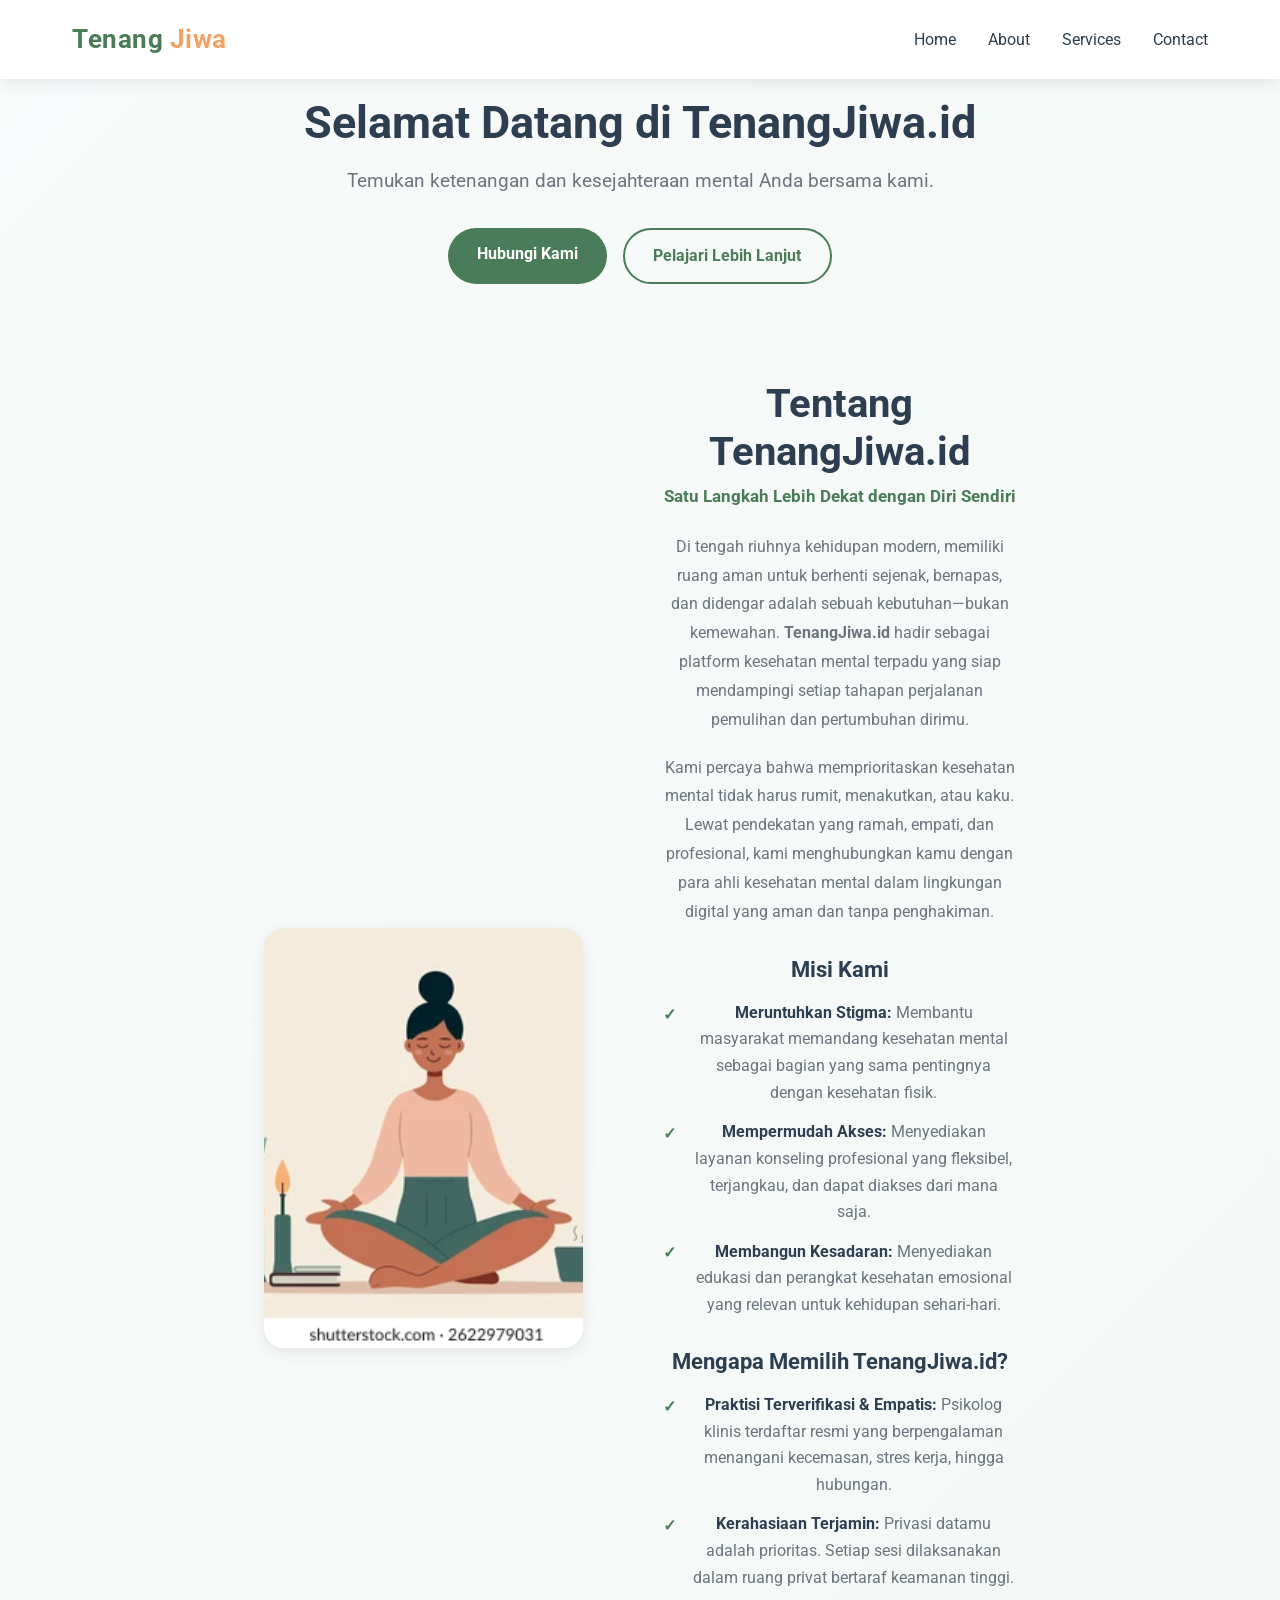
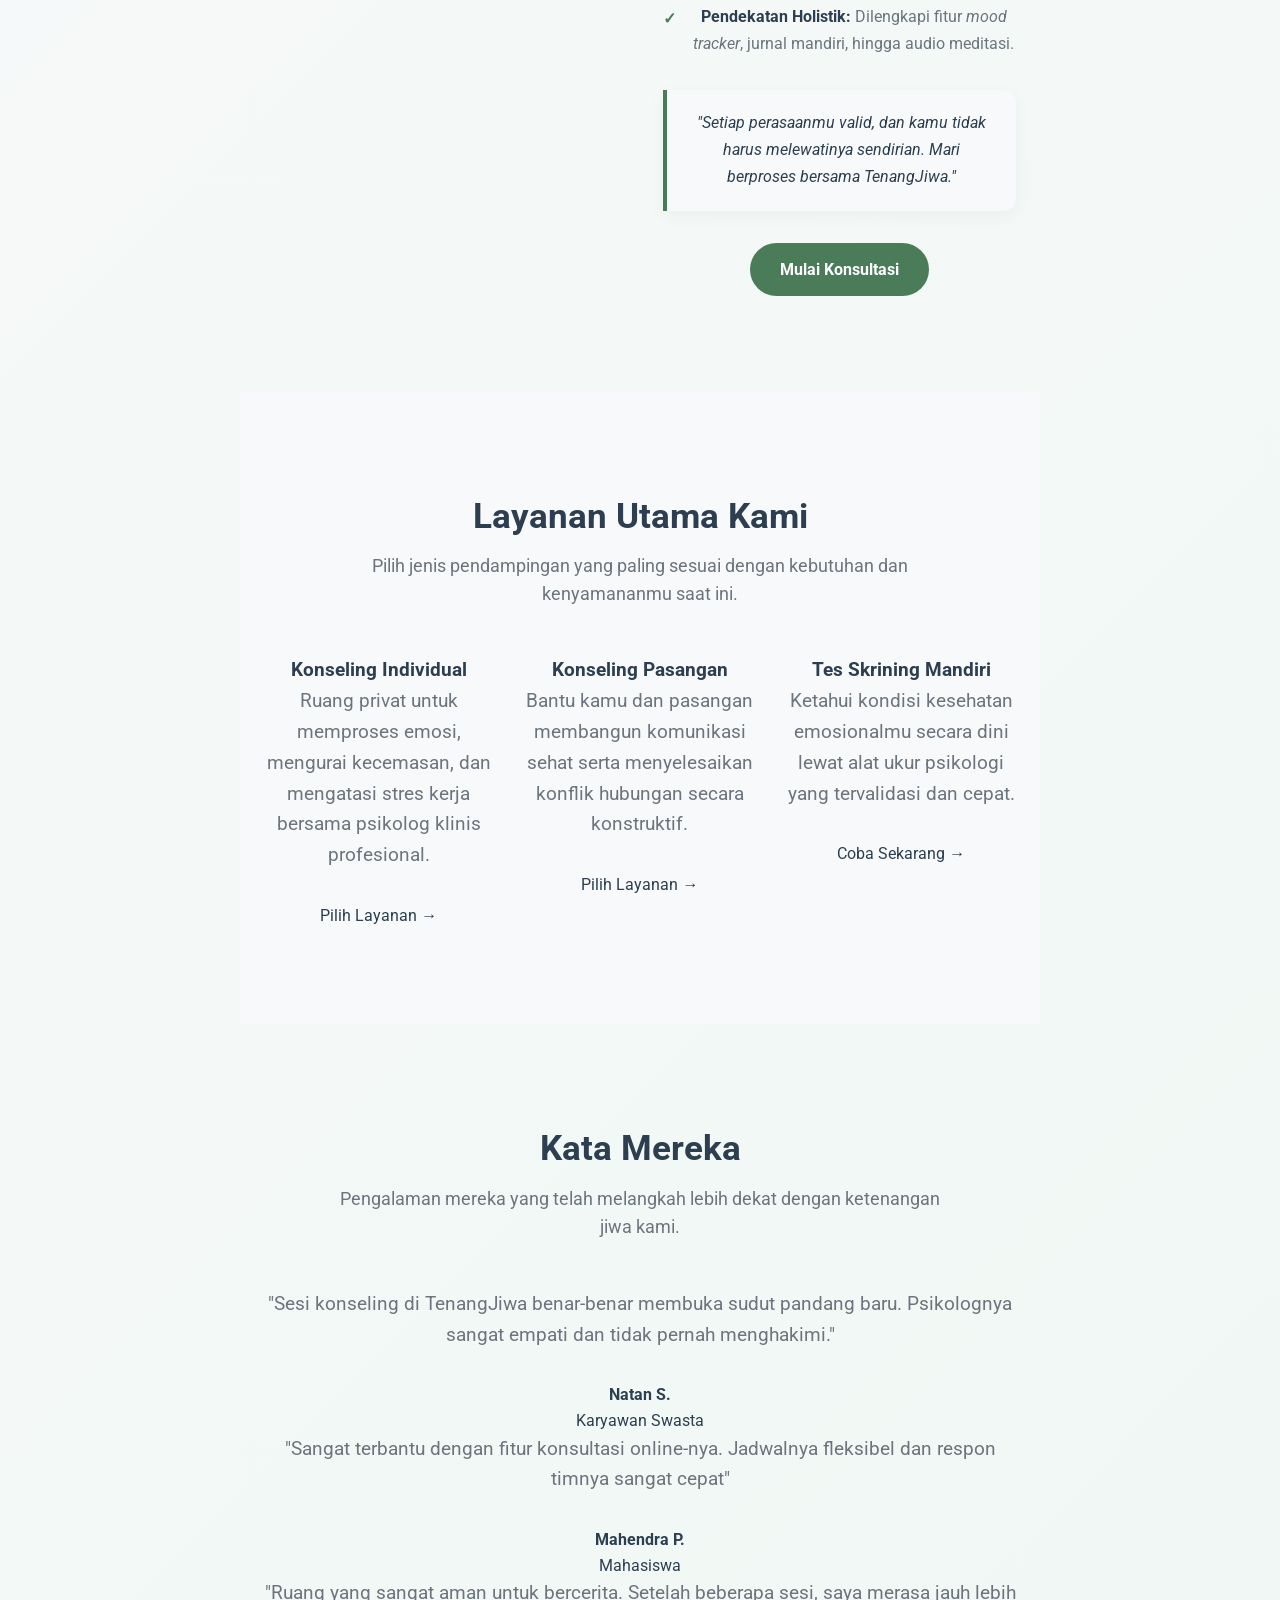
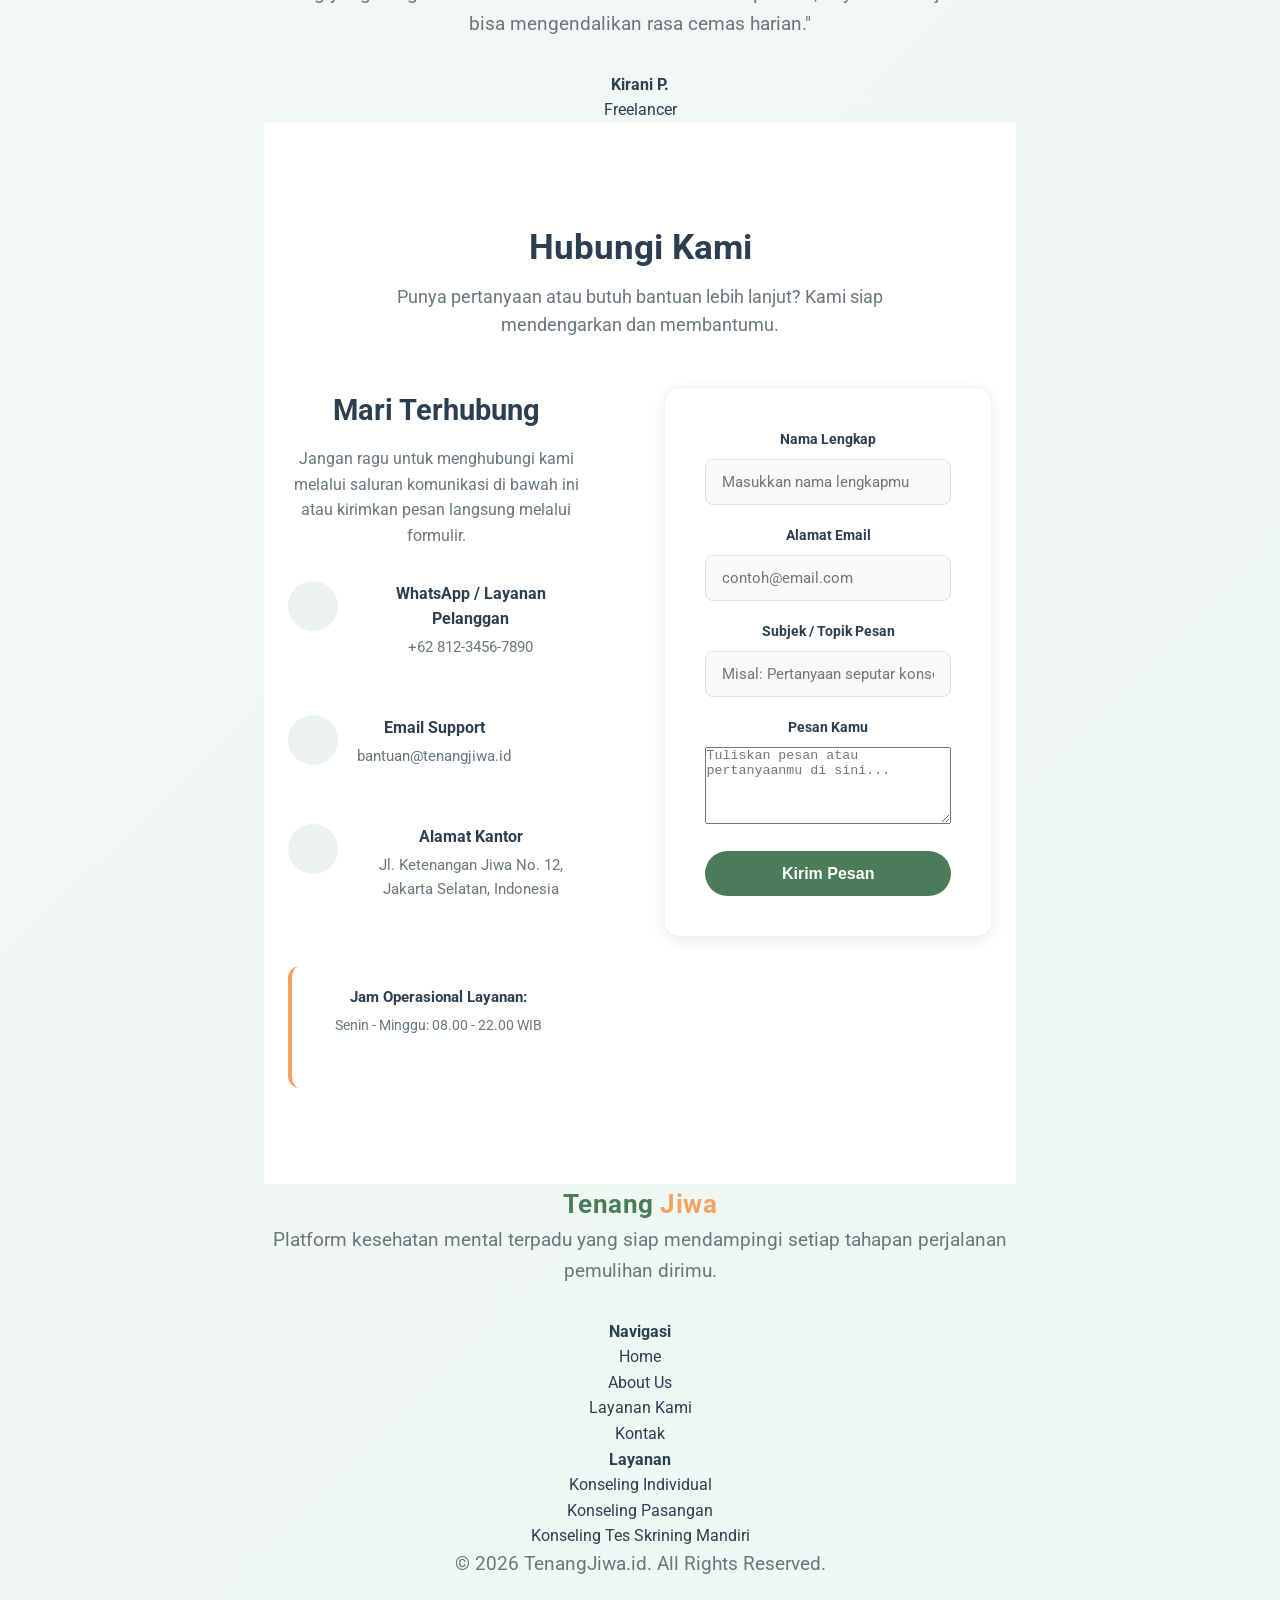
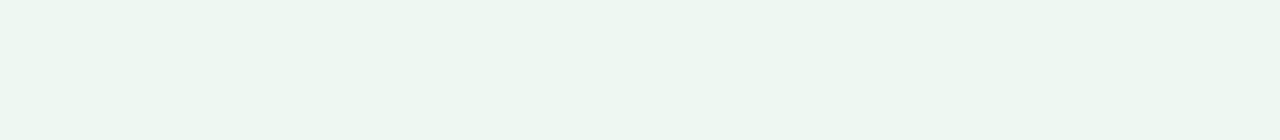
==== commit 09bf1631: "hari ini saya sudah mengupdate navbar bagian home,about,services, and contact. karna saya ingin memb" ====
--- a/index.html
+++ b/index.html
@@ -18,10 +18,10 @@
       <nav class="navbar">
         <a href="#home" class="logo">Tenang <span>Jiwa</span></a>
         <ul class="nav-links" id="navLinks">
-          <li><a href="#home">Home</a></li>
-          <li><a href="#about">About</a></li>
-          <li><a href="#services">Services</a></li>
-          <li><a href="#contact">Contact</a></li>
+          <li><a href="#index.html">Home</a></li>
+          <li><a href="#index.html">About</a></li>
+          <li><a href="#services.html">Services</a></li>
+          <li><a href="#index.html">Contact</a></li>
         </ul>
         <div class="hamburger" id="hamburger">
           <span></span>
@@ -138,6 +138,45 @@
     </div>
 </section>
 
+<!-- Testimoni Sections -->
+ <div id="testimonials" class="testimonials sections-padding">
+    <div class="container">
+        <div class="section-title text-center">
+            <h2>Kata Mereka</h2>
+            <p>Pengalaman mereka yang telah melangkah lebih dekat dengan ketenangan jiwa kami.</p>
+        </div>
+
+        <div class="testimonials-grid grid3">
+            <!-- Testti 1 -->
+             <div class="testimonial-card">
+                <p class="quote">"Sesi konseling di TenangJiwa benar-benar membuka sudut pandang baru. Psikolognya sangat empati dan tidak pernah menghakimi."</p>
+                <div class="user-info">
+                    <h4>Natan S.</h4>
+                    <span>Karyawan Swasta</span>
+                </div>
+             </div>
+
+             <!-- Testi 2 -->
+              <div class="testimonial-card">
+                <p class="quote">"Sangat terbantu dengan fitur konsultasi online-nya. Jadwalnya fleksibel dan respon timnya sangat cepat"</p>
+                <div class="user-info">
+                    <h4>Mahendra P.</h4>
+                    <span>Mahasiswa</span>
+                </div>
+              </div>
+
+        <!-- Testi 3 -->
+         <div class="testimonial-card">
+            <p class="qoute">"Ruang yang sangat aman untuk bercerita. Setelah beberapa sesi, saya merasa jauh lebih bisa mengendalikan rasa cemas harian."</p>
+            <div class="user-info">
+                <h4>Kirani P.</h4>
+                <span>Freelancer</span>
+            </div>
+         </div>
+    </div>
+</div>
+ </section>
+
 <!-- Contact Section -->
 <section id="contact" class="contact sections-padding">
     <div class="container">
@@ -227,6 +266,41 @@
         </div>
     </div>
 </section>
+
+<footer class="footer">
+    <div class="container footer-content">
+        <div class="footer-box">
+            <a href="index.html" class="logo">Tenang <span>Jiwa</span></a>
+            <p>Platform kesehatan mental terpadu yang siap mendampingi setiap tahapan perjalanan pemulihan dirimu.</p>
+        </div>
+
+        <!-- Tautan Cepat -->
+         <div class="footer-box">
+            <h4>Navigasi</h4>
+            <ul>
+                <li><a href="index.html#home">Home</a></li>
+                <li><a href="index.html#about">About Us</a></li>
+                <li><a href="index.html#services">Layanan Kami</a></li>
+                <li><a href="index.html#contact">Kontak</a></li>
+            </ul>
+         </div>
+
+         <!-- Layanan Kami -->
+          <div class="footer-box">
+            <h4>Layanan</h4>
+            <ul>
+                <li><a href="services.html">Konseling Individual</a></li>
+                <li><a href="services.html">Konseling Pasangan</a></li>
+                <li><a href="services.html">Konseling Tes Skrining Mandiri</a></li>
+            </ul>
+          </div>
+    </div>
+
+    <!-- Copyright -->
+    <div class="footer-bottom text-center">
+        <p>&copy; 2026 TenangJiwa.id. All Rights Reserved.</p>
+    </div>
+</footer>
     <script src="script.js"></script>
 </body>
 </html>
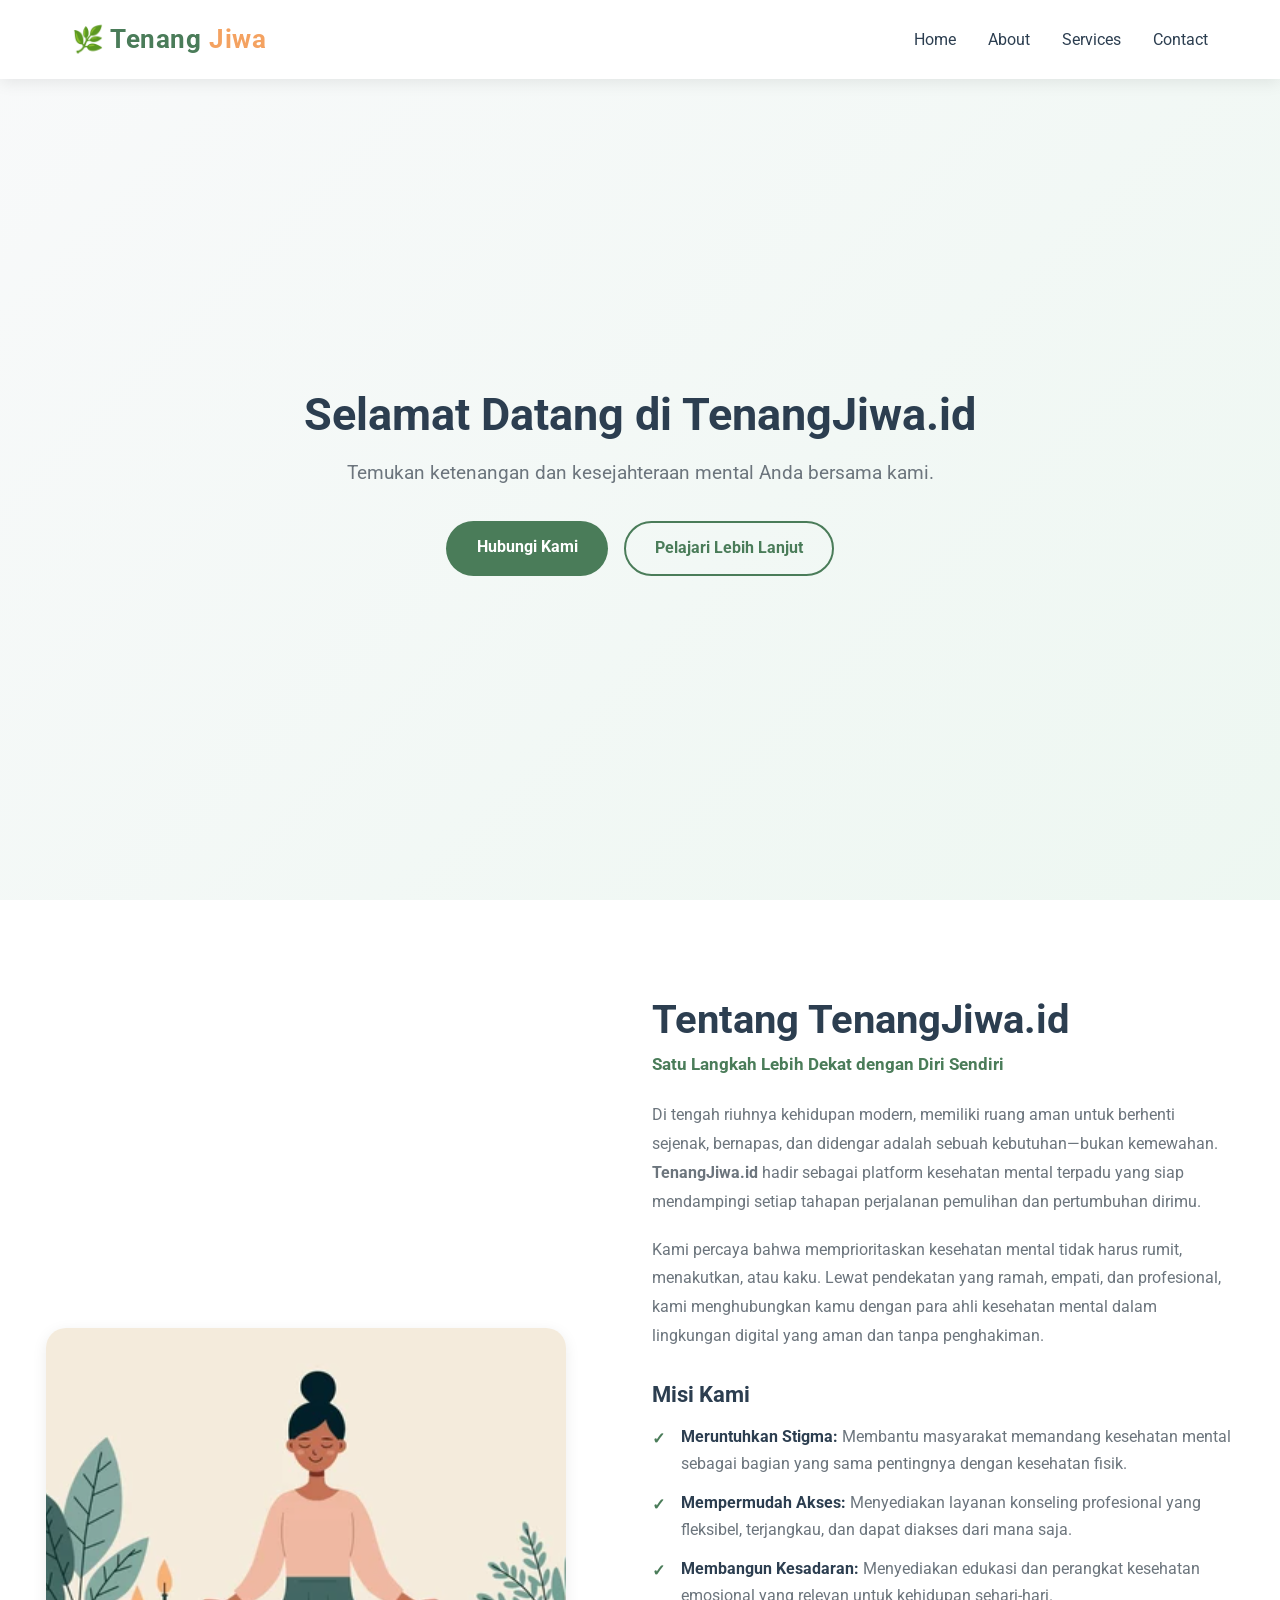
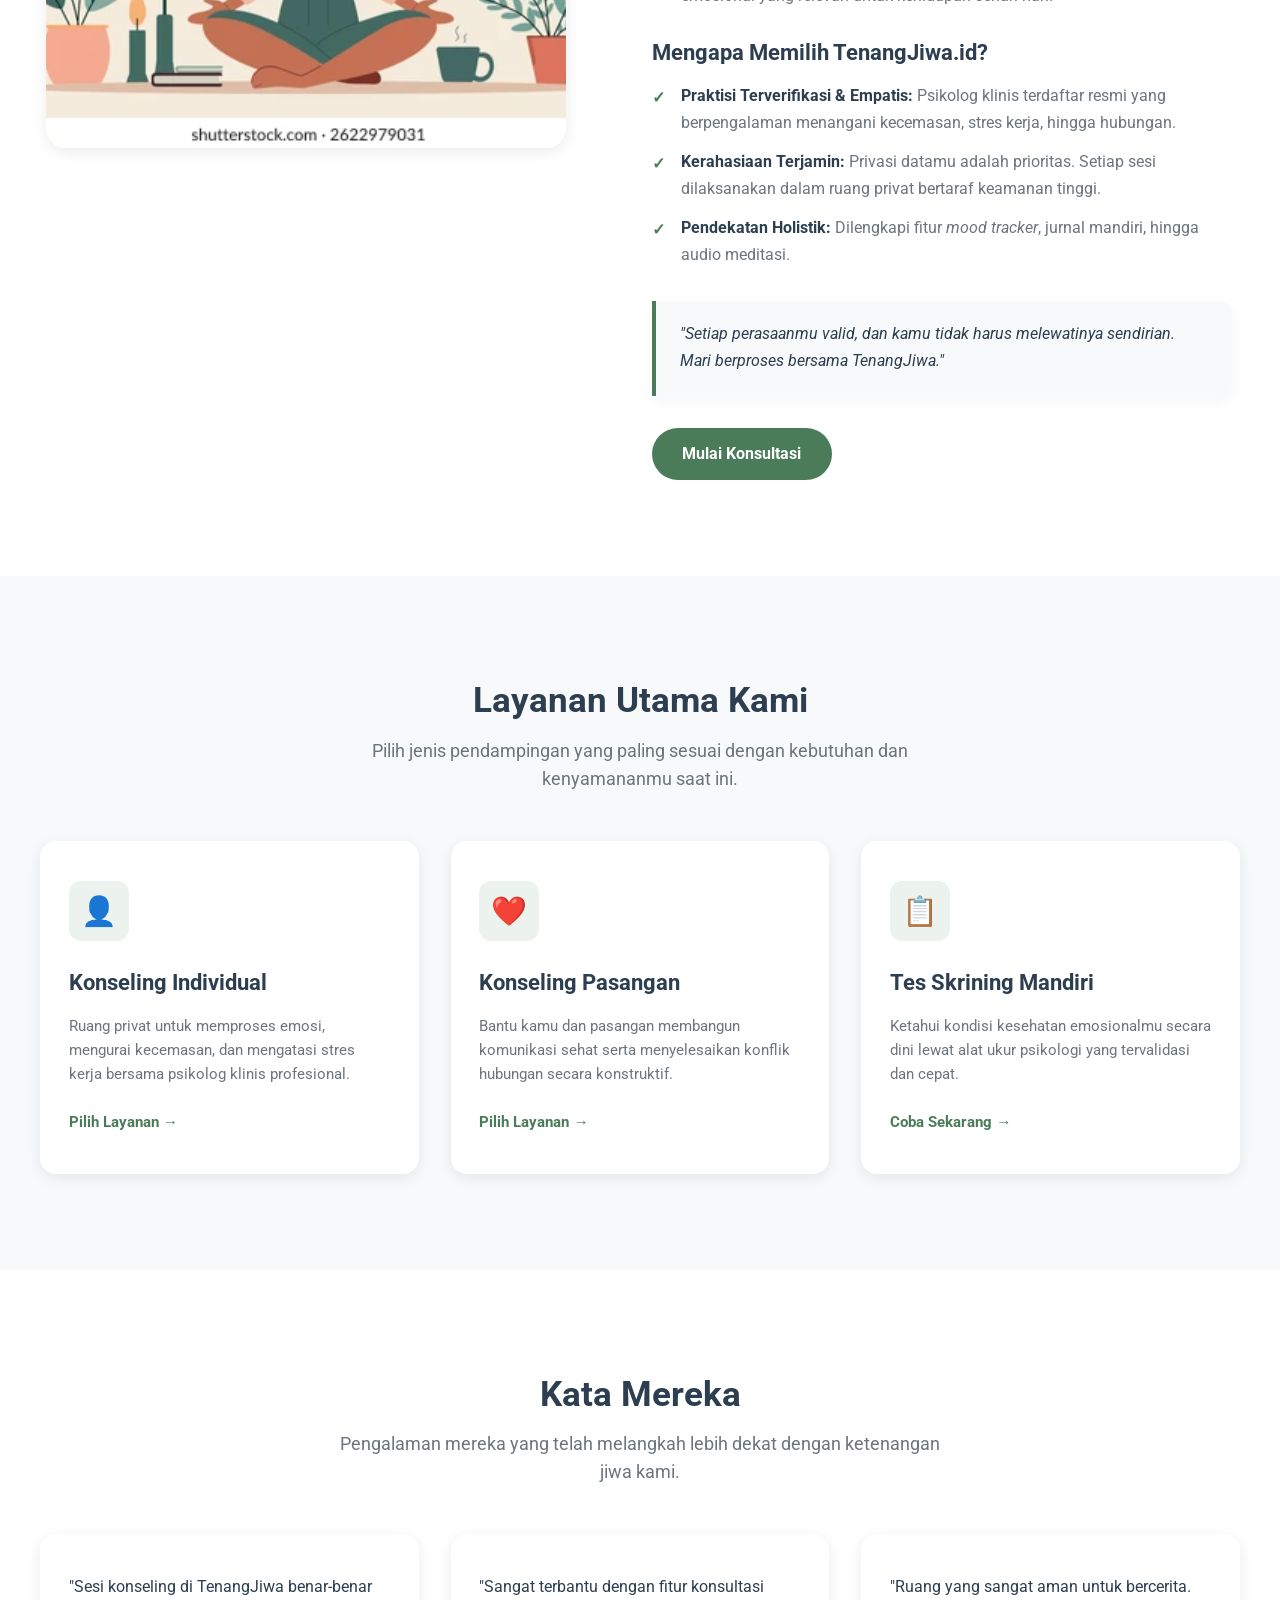
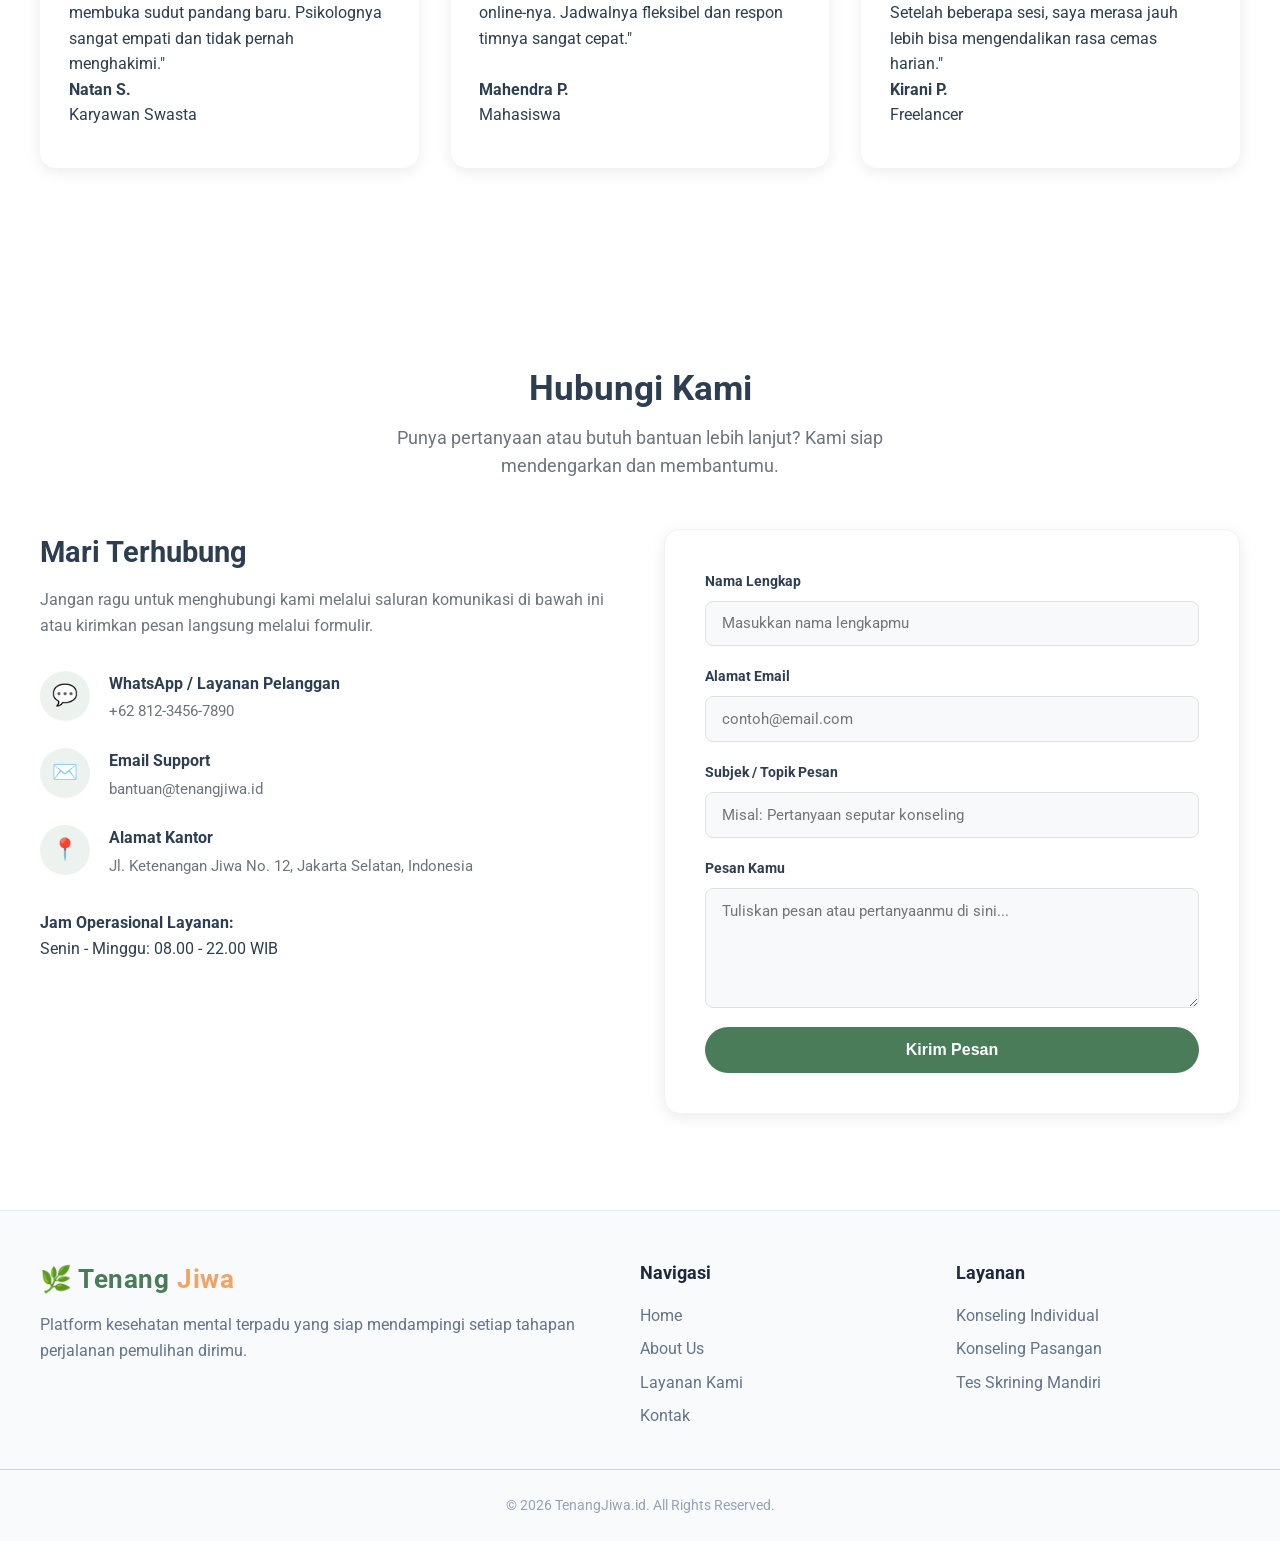
==== commit 64384d17: "di hari ini atau hari terakhir untuk website ini, saya melakukan rombak besar atau melakukan perubah" ====
--- a/index.html
+++ b/index.html
@@ -1,27 +1,30 @@
-<!DOCTYPE html>
-<html lang="en">
-    <head>
-        <meta charset="UTF-8">
-        <meta name="viewport" content="width=device-width, initial-scale=1.0">
-        <title>TenangJiwa.id</title>
-        <link rel="stylesheet" href="style.css">
-
-        <!-- Font Google Poppins -->
-        <link rel="preconnect" href="https://fonts.googleapis.com">
-        <link rel="preconnect" href="https://fonts.gstatic.com" crossorigin>
-        <link href="https://fonts.googleapis.com/css2?family=Roboto:wght@400;700&display=swap" rel="stylesheet">
-    </head>
-
-    <body>
-        <!-- Navbar -->
-         <header>
+<!doctype html>
+<html lang="id">
+  <head>
+    <meta charset="UTF-8" />
+    <meta name="viewport" content="width=device-width, initial-scale=1.0" />
+    <title>TenangJiwa.id</title>
+    <link rel="stylesheet" href="style.css" />
+
+    <!-- Font Google Roboto -->
+    <link rel="preconnect" href="https://fonts.googleapis.com" />
+    <link rel="preconnect" href="https://fonts.gstatic.com" crossorigin />
+    <link
+      href="https://fonts.googleapis.com/css2?family=Roboto:wght@400;700&display=swap"
+      rel="stylesheet"
+    />
+  </head>
+
+  <body>
+    <!-- Navbar -->
+    <header>
       <nav class="navbar">
-        <a href="#home" class="logo">Tenang <span>Jiwa</span></a>
+        <a href="#home" class="logo">🌿 Tenang <span>Jiwa</span></a>
         <ul class="nav-links" id="navLinks">
-          <li><a href="#index.html">Home</a></li>
-          <li><a href="#index.html">About</a></li>
-          <li><a href="#services.html">Services</a></li>
-          <li><a href="#index.html">Contact</a></li>
+          <li><a href="#home">Home</a></li>
+          <li><a href="#about">About</a></li>
+          <li><a href="#services">Services</a></li>
+          <li><a href="#contact">Contact</a></li>
         </ul>
         <div class="hamburger" id="hamburger">
           <span></span>
@@ -31,276 +34,361 @@
       </nav>
     </header>
 
-    <!-- Hero Sections -->
-     <sections class="hero" id="home">
+    <!-- Hero Section (DIBETULKAN DARI <sections> MENJADI <section>) -->
+    <section class="hero" id="home">
       <div class="hero-content">
         <h1>Selamat Datang di TenangJiwa.id</h1>
         <p>Temukan ketenangan dan kesejahteraan mental Anda bersama kami.</p>
 
         <div class="hero-buttons">
           <a href="#contact" class="btn">Hubungi Kami</a>
-          <a href="#service" class="btn">Pelajari Lebih Lanjut</a>
-      </div>
-
-      <!-- About Section -->
-<section id="about" class="about sections-padding">
-    <div class="container grid-2">
-
+          <a href="#services" class="btn">Pelajari Lebih Lanjut</a>
+        </div>
+      </div>
+    </section>
+
+    <!-- About Section -->
+    <section id="about" class="about sections-padding">
+      <div class="container grid-2">
         <!-- Image About -->
         <div class="about-img">
-            <img src="img/Screenshot 2026-08-21 090735.png" alt="About TenangJiwa.id" />
+          <img
+            src="img/Screenshot 2026-08-21 090735.png"
+            alt="About TenangJiwa.id"
+          />
         </div>
 
         <!-- About Text -->
         <div class="about-text">
-            <h2>Tentang TenangJiwa.id</h2>
-            <span class="subtitle">Satu Langkah Lebih Dekat dengan Diri Sendiri</span>
-            
-            <p>Di tengah riuhnya kehidupan modern, memiliki ruang aman untuk berhenti sejenak, bernapas, dan didengar adalah sebuah kebutuhan—bukan kemewahan. <strong>TenangJiwa.id</strong> hadir sebagai platform kesehatan mental terpadu yang siap mendampingi setiap tahapan perjalanan pemulihan dan pertumbuhan dirimu.</p>
-            
-            <p>Kami percaya bahwa memprioritaskan kesehatan mental tidak harus rumit, menakutkan, atau kaku. Lewat pendekatan yang ramah, empati, dan profesional, kami menghubungkan kamu dengan para ahli kesehatan mental dalam lingkungan digital yang aman dan tanpa penghakiman.</p>
-
-            <!-- Misi -->
-            <h3>Misi Kami</h3>
-            <ul>
-                <li><strong>Meruntuhkan Stigma:</strong> Membantu masyarakat memandang kesehatan mental sebagai bagian yang sama pentingnya dengan kesehatan fisik.</li>
-                <li><strong>Mempermudah Akses:</strong> Menyediakan layanan konseling profesional yang fleksibel, terjangkau, dan dapat diakses dari mana saja.</li>
-                <li><strong>Membangun Kesadaran:</strong> Menyediakan edukasi dan perangkat kesehatan emosional yang relevan untuk kehidupan sehari-hari.</li>
-            </ul>
-
-            <!-- Keunggulan -->
-            <h3>Mengapa Memilih TenangJiwa.id?</h3>
-            <ul>
-                <li><strong>Praktisi Terverifikasi & Empatis:</strong> Psikolog klinis terdaftar resmi yang berpengalaman menangani kecemasan, stres kerja, hingga hubungan.</li>
-                <li><strong>Kerahasiaan Terjamin:</strong> Privasi datamu adalah prioritas. Setiap sesi dilaksanakan dalam ruang privat bertaraf keamanan tinggi.</li>
-                <li><strong>Pendekatan Holistik:</strong> Dilengkapi fitur <em>mood tracker</em>, jurnal mandiri, hingga audio meditasi.</li>
-            </ul>
-
-            <!-- Kutipan / Quote -->
-            <blockquote class="about-quote">
-                "Setiap perasaanmu valid, dan kamu tidak harus melewatinya sendirian. Mari berproses bersama TenangJiwa."
-            </blockquote>
-
-            <!-- Optional: Button Call to Action -->
-            <div class="about-cta">
-                <a href="#services" class="btn-primary">Mulai Konsultasi</a>
-            </div>
-        </div>
-
-    </div>
-</section>
-
-<!-- Services Section -->
-<section id="services" class="services sections-padding">
-    <div class="container">
-        
-        <!-- Header Services -->
+          <h2>Tentang TenangJiwa.id</h2>
+          <span class="subtitle"
+            >Satu Langkah Lebih Dekat dengan Diri Sendiri</span
+          >
+
+          <p>
+            Di tengah riuhnya kehidupan modern, memiliki ruang aman untuk
+            berhenti sejenak, bernapas, dan didengar adalah sebuah
+            kebutuhan—bukan kemewahan. <strong>TenangJiwa.id</strong> hadir
+            sebagai platform kesehatan mental terpadu yang siap mendampingi
+            setiap tahapan perjalanan pemulihan dan pertumbuhan dirimu.
+          </p>
+
+          <p>
+            Kami percaya bahwa memprioritaskan kesehatan mental tidak harus
+            rumit, menakutkan, atau kaku. Lewat pendekatan yang ramah, empati,
+            dan profesional, kami menghubungkan kamu dengan para ahli kesehatan
+            mental dalam lingkungan digital yang aman dan tanpa penghakiman.
+          </p>
+
+          <!-- Misi -->
+          <h3>Misi Kami</h3>
+          <ul>
+            <li>
+              <strong>Meruntuhkan Stigma:</strong> Membantu masyarakat memandang
+              kesehatan mental sebagai bagian yang sama pentingnya dengan
+              kesehatan fisik.
+            </li>
+            <li>
+              <strong>Mempermudah Akses:</strong> Menyediakan layanan konseling
+              profesional yang fleksibel, terjangkau, dan dapat diakses dari
+              mana saja.
+            </li>
+            <li>
+              <strong>Membangun Kesadaran:</strong> Menyediakan edukasi dan
+              perangkat kesehatan emosional yang relevan untuk kehidupan
+              sehari-hari.
+            </li>
+          </ul>
+
+          <!-- Keunggulan -->
+          <h3>Mengapa Memilih TenangJiwa.id?</h3>
+          <ul>
+            <li>
+              <strong>Praktisi Terverifikasi & Empatis:</strong> Psikolog klinis
+              terdaftar resmi yang berpengalaman menangani kecemasan, stres
+              kerja, hingga hubungan.
+            </li>
+            <li>
+              <strong>Kerahasiaan Terjamin:</strong> Privasi datamu adalah
+              prioritas. Setiap sesi dilaksanakan dalam ruang privat bertaraf
+              keamanan tinggi.
+            </li>
+            <li>
+              <strong>Pendekatan Holistik:</strong> Dilengkapi fitur
+              <em>mood tracker</em>, jurnal mandiri, hingga audio meditasi.
+            </li>
+          </ul>
+
+          <!-- Kutipan / Quote -->
+          <blockquote class="about-quote">
+            "Setiap perasaanmu valid, dan kamu tidak harus melewatinya
+            sendirian. Mari berproses bersama TenangJiwa."
+          </blockquote>
+
+          <!-- Button Call to Action -->
+          <div class="about-cta">
+            <a href="#services" class="btn-primary">Mulai Konsultasi</a>
+          </div>
+        </div>
+      </div>
+    </section>
+
+    <!-- Services Section -->
+    <section id="services" class="services sections-padding">
+      <div class="container">
         <div class="section-title text-center">
-            <h2>Layanan Utama Kami</h2>
-            <p>Pilih jenis pendampingan yang paling sesuai dengan kebutuhan dan kenyamananmu saat ini.</p>
-        </div>
-
-        <!-- Grid Cards -->
+          <h2>Layanan Utama Kami</h2>
+          <p>
+            Pilih jenis pendampingan yang paling sesuai dengan kebutuhan dan
+            kenyamananmu saat ini.
+          </p>
+        </div>
+
         <div class="services-grid grid-3">
-            
-            <!-- Card 1 -->
-            <div class="service-card">
-                <div class="service-icon">
-                    <!-- Taruh ikon SVG/FontAwesome di sini -->
-                    <i class="icon-user"></i> 
-                </div>
-                <h3>Konseling Individual</h3>
-                <p>Ruang privat untuk memproses emosi, mengurai kecemasan, dan mengatasi stres kerja bersama psikolog klinis profesional.</p>
-                <a href="#" class="service-link">Pilih Layanan &rarr;</a>
-            </div>
-
-            <!-- Card 2 -->
-            <div class="service-card">
-                <div class="service-icon">
-                    <i class="icon-heart"></i>
-                </div>
-                <h3>Konseling Pasangan</h3>
-                <p>Bantu kamu dan pasangan membangun komunikasi sehat serta menyelesaikan konflik hubungan secara konstruktif.</p>
-                <a href="#" class="service-link">Pilih Layanan &rarr;</a>
-            </div>
-
-            <!-- Card 3 -->
-            <div class="service-card">
-                <div class="service-icon">
-                    <i class="icon-clipboard"></i>
-                </div>
-                <h3>Tes Skrining Mandiri</h3>
-                <p>Ketahui kondisi kesehatan emosionalmu secara dini lewat alat ukur psikologi yang tervalidasi dan cepat.</p>
-                <a href="#" class="service-link">Coba Sekarang &rarr;</a>
-            </div>
-
-        </div>
-    </div>
-</section>
-
-<!-- Testimoni Sections -->
- <div id="testimonials" class="testimonials sections-padding">
-    <div class="container">
+          <!-- Card 1 -->
+          <div class="services-card">
+            <div class="services-icon">👤</div>
+            <h3>Konseling Individual</h3>
+            <p>
+              Ruang privat untuk memproses emosi, mengurai kecemasan, dan
+              mengatasi stres kerja bersama psikolog klinis profesional.
+            </p>
+            <a href="konseling-individual.html" class="services-link"
+              >Pilih Layanan &rarr;</a
+            >
+          </div>
+
+          <!-- Card 2 -->
+          <div class="services-card">
+            <div class="services-icon">❤️</div>
+            <h3>Konseling Pasangan</h3>
+            <p>
+              Bantu kamu dan pasangan membangun komunikasi sehat serta
+              menyelesaikan konflik hubungan secara konstruktif.
+            </p>
+            <a href="konseling-pasangan.html" class="services-link"
+              >Pilih Layanan &rarr;</a
+            >
+          </div>
+
+          <!-- Card 3 -->
+          <div class="services-card">
+            <div class="services-icon">📋</div>
+            <h3>Tes Skrining Mandiri</h3>
+            <p>
+              Ketahui kondisi kesehatan emosionalmu secara dini lewat alat ukur
+              psikologi yang tervalidasi dan cepat.
+            </p>
+            <a href="tes-skrining.html" class="services-link"
+              >Coba Sekarang &rarr;</a
+            >
+          </div>
+        </div>
+      </div>
+    </section>
+
+    <!-- Testimoni Section -->
+    <section id="testimonials" class="testimonials sections-padding">
+      <div class="container">
         <div class="section-title text-center">
-            <h2>Kata Mereka</h2>
-            <p>Pengalaman mereka yang telah melangkah lebih dekat dengan ketenangan jiwa kami.</p>
-        </div>
-
-        <div class="testimonials-grid grid3">
-            <!-- Testti 1 -->
-             <div class="testimonial-card">
-                <p class="quote">"Sesi konseling di TenangJiwa benar-benar membuka sudut pandang baru. Psikolognya sangat empati dan tidak pernah menghakimi."</p>
-                <div class="user-info">
-                    <h4>Natan S.</h4>
-                    <span>Karyawan Swasta</span>
-                </div>
-             </div>
-
-             <!-- Testi 2 -->
-              <div class="testimonial-card">
-                <p class="quote">"Sangat terbantu dengan fitur konsultasi online-nya. Jadwalnya fleksibel dan respon timnya sangat cepat"</p>
-                <div class="user-info">
-                    <h4>Mahendra P.</h4>
-                    <span>Mahasiswa</span>
-                </div>
-              </div>
-
-        <!-- Testi 3 -->
-         <div class="testimonial-card">
-            <p class="qoute">"Ruang yang sangat aman untuk bercerita. Setelah beberapa sesi, saya merasa jauh lebih bisa mengendalikan rasa cemas harian."</p>
+          <h2>Kata Mereka</h2>
+          <p>
+            Pengalaman mereka yang telah melangkah lebih dekat dengan ketenangan
+            jiwa kami.
+          </p>
+        </div>
+
+        <div class="testimonials-grid grid-3">
+          <!-- Testi 1 -->
+          <div class="testimonial-card">
+            <p class="quote">
+              "Sesi konseling di TenangJiwa benar-benar membuka sudut pandang
+              baru. Psikolognya sangat empati dan tidak pernah menghakimi."
+            </p>
             <div class="user-info">
-                <h4>Kirani P.</h4>
-                <span>Freelancer</span>
-            </div>
-         </div>
-    </div>
-</div>
- </section>
-
-<!-- Contact Section -->
-<section id="contact" class="contact sections-padding">
-    <div class="container">
-        
+              <h4>Natan S.</h4>
+              <span>Karyawan Swasta</span>
+            </div>
+          </div>
+
+          <!-- Testi 2 -->
+          <div class="testimonial-card">
+            <p class="quote">
+              "Sangat terbantu dengan fitur konsultasi online-nya. Jadwalnya
+              fleksibel dan respon timnya sangat cepat."
+            </p>
+            <div class="user-info">
+              <h4>Mahendra P.</h4>
+              <span>Mahasiswa</span>
+            </div>
+          </div>
+
+          <!-- Testi 3 -->
+          <div class="testimonial-card">
+            <p class="quote">
+              "Ruang yang sangat aman untuk bercerita. Setelah beberapa sesi,
+              saya merasa jauh lebih bisa mengendalikan rasa cemas harian."
+            </p>
+            <div class="user-info">
+              <h4>Kirani P.</h4>
+              <span>Freelancer</span>
+            </div>
+          </div>
+        </div>
+      </div>
+    </section>
+
+    <!-- Contact Section -->
+    <section id="contact" class="contact sections-padding">
+      <div class="container">
         <!-- Section Header -->
         <div class="section-title text-center">
-            <h2>Hubungi Kami</h2>
-            <p>Punya pertanyaan atau butuh bantuan lebih lanjut? Kami siap mendengarkan dan membantumu.</p>
-        </div>
-
-        <div class="contact-wrapper grid-2">
-            
-            <!-- Contact Info -->
-            <div class="contact-info">
-                <h3>Mari Terhubung</h3>
-                <p>Jangan ragu untuk menghubungi kami melalui saluran komunikasi di bawah ini atau kirimkan pesan langsung melalui formulir.</p>
-
-                <div class="info-items">
-                    <!-- Item 1: Whatsapp / Telepon -->
-                    <div class="info-item">
-                        <div class="icon">
-                            <!-- Tempatkan Ikon FontAwesome / SVG -->
-                            <i class="icon-phone"></i>
-                        </div>
-                        <div class="details">
-                            <h4>WhatsApp / Layanan Pelanggan</h4>
-                            <p>+62 812-3456-7890</p>
-                        </div>
-                    </div>
-
-                    <!-- Item 2: Email -->
-                    <div class="info-item">
-                        <div class="icon">
-                            <i class="icon-envelope"></i>
-                        </div>
-                        <div class="details">
-                            <h4>Email Support</h4>
-                            <p>bantuan@tenangjiwa.id</p>
-                        </div>
-                    </div>
-
-                    <!-- Item 3: Lokasi Kantor -->
-                    <div class="info-item">
-                        <div class="icon">
-                            <i class="icon-map-pin"></i>
-                        </div>
-                        <div class="details">
-                            <h4>Alamat Kantor</h4>
-                            <p>Jl. Ketenangan Jiwa No. 12, Jakarta Selatan, Indonesia</p>
-                        </div>
-                    </div>
+          <h2>Hubungi Kami</h2>
+          <p>
+            Punya pertanyaan atau butuh bantuan lebih lanjut? Kami siap
+            mendengarkan dan membantumu.
+          </p>
+        </div>
+
+        <div class="contact-wrapper">
+          <!-- Contact Info -->
+          <div class="contact-info">
+            <h3>Mari Terhubung</h3>
+            <p>
+              Jangan ragu untuk menghubungi kami melalui saluran komunikasi di
+              bawah ini atau kirimkan pesan langsung melalui formulir.
+            </p>
+
+            <div class="info-items">
+              <div class="info-item">
+                <div class="icon">💬</div>
+                <div class="details">
+                  <h4>WhatsApp / Layanan Pelanggan</h4>
+                  <p>+62 812-3456-7890</p>
                 </div>
-
-                <!-- Jam Operasional -->
-                <div class="operating-hours">
-                    <h4>Jam Operasional Layanan:</h4>
-                    <p>Senin - Minggu: 08.00 - 22.00 WIB</p>
+              </div>
+
+              <div class="info-item">
+                <div class="icon">✉️</div>
+                <div class="details">
+                  <h4>Email Support</h4>
+                  <p>bantuan@tenangjiwa.id</p>
                 </div>
-            </div>
-
-            <!-- Contact Form -->
-            <div class="contact-form-container">
-                <form action="#" method="POST" class="contact-form">
-                    <div class="form-group">
-                        <label for="name">Nama Lengkap</label>
-                        <input type="text" id="name" name="name" placeholder="Masukkan nama lengkapmu" required>
-                    </div>
-
-                    <div class="form-group">
-                        <label for="email">Alamat Email</label>
-                        <input type="email" id="email" name="email" placeholder="contoh@email.com" required>
-                    </div>
-
-                    <div class="form-group">
-                        <label for="subject">Subjek / Topik Pesan</label>
-                        <input type="text" id="subject" name="subject" placeholder="Misal: Pertanyaan seputar konseling" required>
-                    </div>
-
-                    <div class="form-group">
-                        <label for="message">Pesan Kamu</label>
-                        <textarea id="message" name="message" rows="5" placeholder="Tuliskan pesan atau pertanyaanmu di sini..." required></textarea>
-                    </div>
-
-                    <button type="submit" class="btn-primary btn-submit">Kirim Pesan</button>
-                </form>
-            </div>
-        </div>
-    </div>
-</section>
-
-<footer class="footer">
-    <div class="container footer-content">
+              </div>
+
+              <div class="info-item">
+                <div class="icon">📍</div>
+                <div class="details">
+                  <h4>Alamat Kantor</h4>
+                  <p>Jl. Ketenangan Jiwa No. 12, Jakarta Selatan, Indonesia</p>
+                </div>
+              </div>
+            </div>
+
+            <div class="operating-hours">
+              <h4>Jam Operasional Layanan:</h4>
+              <p>Senin - Minggu: 08.00 - 22.00 WIB</p>
+            </div>
+          </div>
+
+          <!-- Contact Form -->
+          <div class="contact-form-container">
+            <form action="#" method="POST" class="contact-form">
+              <div class="form-group">
+                <label for="name">Nama Lengkap</label>
+                <input
+                  type="text"
+                  id="name"
+                  name="name"
+                  placeholder="Masukkan nama lengkapmu"
+                  required
+                />
+              </div>
+
+              <div class="form-group">
+                <label for="email">Alamat Email</label>
+                <input
+                  type="email"
+                  id="email"
+                  name="email"
+                  placeholder="contoh@email.com"
+                  required
+                />
+              </div>
+
+              <div class="form-group">
+                <label for="subject">Subjek / Topik Pesan</label>
+                <input
+                  type="text"
+                  id="subject"
+                  name="subject"
+                  placeholder="Misal: Pertanyaan seputar konseling"
+                  required
+                />
+              </div>
+
+              <div class="form-group">
+                <label for="message">Pesan Kamu</label>
+                <textarea
+                  id="message"
+                  name="message"
+                  rows="5"
+                  placeholder="Tuliskan pesan atau pertanyaanmu di sini..."
+                  required
+                ></textarea>
+              </div>
+
+              <button
+                type="submit"
+                class="btn btn-primary"
+                style="border: none; width: 100%"
+              >
+                Kirim Pesan
+              </button>
+            </form>
+          </div>
+        </div>
+      </div>
+    </section>
+
+    <!-- Footer (DIKEMBALIKAN BENTUK TERSTRUKTUR DENGAN BAGIAN LENGKAP) -->
+    <footer class="footer">
+      <div class="container footer-content">
         <div class="footer-box">
-            <a href="index.html" class="logo">Tenang <span>Jiwa</span></a>
-            <p>Platform kesehatan mental terpadu yang siap mendampingi setiap tahapan perjalanan pemulihan dirimu.</p>
-        </div>
-
-        <!-- Tautan Cepat -->
-         <div class="footer-box">
-            <h4>Navigasi</h4>
-            <ul>
-                <li><a href="index.html#home">Home</a></li>
-                <li><a href="index.html#about">About Us</a></li>
-                <li><a href="index.html#services">Layanan Kami</a></li>
-                <li><a href="index.html#contact">Kontak</a></li>
-            </ul>
-         </div>
-
-         <!-- Layanan Kami -->
-          <div class="footer-box">
-            <h4>Layanan</h4>
-            <ul>
-                <li><a href="services.html">Konseling Individual</a></li>
-                <li><a href="services.html">Konseling Pasangan</a></li>
-                <li><a href="services.html">Konseling Tes Skrining Mandiri</a></li>
-            </ul>
-          </div>
-    </div>
-
-    <!-- Copyright -->
-    <div class="footer-bottom text-center">
+          <a href="#home" class="logo">🌿 Tenang <span>Jiwa</span></a>
+          <p>
+            Platform kesehatan mental terpadu yang siap mendampingi setiap
+            tahapan perjalanan pemulihan dirimu.
+          </p>
+        </div>
+
+        <div class="footer-box">
+          <h4>Navigasi</h4>
+          <ul>
+            <li><a href="#home">Home</a></li>
+            <li><a href="#about">About Us</a></li>
+            <li><a href="#services">Layanan Kami</a></li>
+            <li><a href="#contact">Kontak</a></li>
+          </ul>
+        </div>
+
+        <div class="footer-box">
+          <h4>Layanan</h4>
+          <ul>
+            <li>
+              <a href="konseling-individual.html">Konseling Individual</a>
+            </li>
+            <li><a href="konseling-pasangan.html">Konseling Pasangan</a></li>
+            <li><a href="tes-skrining.html">Tes Skrining Mandiri</a></li>
+          </ul>
+        </div>
+      </div>
+
+      <div class="footer-bottom text-center">
         <p>&copy; 2026 TenangJiwa.id. All Rights Reserved.</p>
-    </div>
-</footer>
+      </div>
+    </footer>
+
     <script src="script.js"></script>
-</body>
-</html>+  </body>
+</html>
--- a/style.css
+++ b/style.css
@@ -1,6 +1,7 @@
-/* Reset % Variabel Sistem */
+/* ==========================================
+   1. RESET & VARIABLE SYSTEM
+   ========================================== */
 :root {
-  /* Color Palette - TenangJiwa Theme */
   --primary-color: #4a7c59;
   --primary-hover: #3b6346;
   --secondary-color: #f4a261;
@@ -8,8 +9,6 @@
   --text-light: #6c757d;
   --bg-light: #f8f9fa;
   --bg-white: #ffffff;
-
-  /* Layout & Spacing */
   --transition-fast: all 0.3s ease;
   --box-shadow: 0 4px 15px rgba(0, 0, 0, 0.08);
 }
@@ -30,6 +29,7 @@
   color: var(--text-dark);
   background-color: var(--bg-white);
   line-height: 1.6;
+  padding-top: 0 !important; /* Mencegah bentrokan jarak navbar */
 }
 
 a {
@@ -41,7 +41,9 @@
   list-style: none;
 }
 
-/* Navbar */
+/* ==========================================
+   2. NAVBAR
+   ========================================== */
 header {
   position: fixed;
   top: 0;
@@ -62,6 +64,9 @@
 }
 
 .logo {
+  display: flex;
+  align-items: center;
+  gap: 8px;
   font-size: 1.6rem;
   font-weight: 700;
   color: var(--primary-color);
@@ -70,6 +75,10 @@
 
 .logo span {
   color: var(--secondary-color);
+}
+
+.logo-icon {
+  font-size: 1.6rem;
 }
 
 .nav-links {
@@ -88,7 +97,6 @@
   color: var(--primary-color);
 }
 
-/* Hamburger Menu (Mobile Toggle) */
 .hamburger {
   display: none;
   flex-direction: column;
@@ -104,7 +112,9 @@
   transition: var(--transition-fast);
 }
 
-/* Hero Sections */
+/* ==========================================
+   3. HERO SECTION & BANNER JUDUL (SERTAKAN RATA TENGAH)
+   ========================================== */
 .hero {
   min-height: 100vh;
   background:
@@ -113,7 +123,7 @@
       rgba(248, 249, 250, 0.95),
       rgba(233, 245, 238, 0.8)
     ),
-    url("[https://images.unsplash.com/photo-1518531933037-91b2f5f229cc?q=80&w=1600&auto=format&fit=crop](https://images.unsplash.com/photo-1518531933037-91b2f5f229cc?q=80&w=1600&auto=format&fit=crop)")
+    url("https://images.unsplash.com/photo-1518531933037-91b2f5f229cc?q=80&w=1600&auto=format&fit=crop")
       center/cover no-repeat;
   display: flex;
   justify-content: center;
@@ -140,6 +150,33 @@
   margin-bottom: 2rem;
 }
 
+/* FIX: Banner Halaman Detail Layanan Otomatis Pas di Tengah */
+.services-hero {
+  padding-top: 130px !important;
+  padding-bottom: 3.5rem !important;
+  background-color: #f0f7ff !important;
+  border-bottom: 1px solid #e2e8f0;
+  text-align: center !important; /* Memaksa Judul H1 & Paragraf ke Tengah */
+  margin-top: 0 !important;
+  width: 100%;
+}
+
+.services-hero h1 {
+  font-size: 2.5rem;
+  font-weight: 700;
+  color: var(--text-dark);
+  margin: 0 auto 0.8rem auto !important;
+  text-align: center !important;
+}
+
+.services-hero p {
+  font-size: 1.1rem;
+  color: var(--text-light);
+  max-width: 650px;
+  margin: 0 auto !important;
+  text-align: center !important;
+}
+
 /* Buttons */
 .hero-buttons {
   display: flex;
@@ -158,12 +195,18 @@
   cursor: pointer;
 }
 
-.hero-buttons .btn:first-child {
+.hero-buttons .btn:first-child,
+.btn-primary {
   background-color: var(--primary-color);
   color: var(--bg-white);
-}
-
-.hero-buttons .btn:first-child:hover {
+  border-radius: 30px;
+  padding: 0.85rem 1.9rem;
+  font-weight: 700;
+  display: inline-block;
+}
+
+.hero-buttons .btn:first-child:hover,
+.btn-primary:hover {
   background-color: var(--primary-hover);
   transform: translateY(-2px);
 }
@@ -180,7 +223,416 @@
   transform: translateY(-2px);
 }
 
-/* Responsif Design (Mobile & Tablet) */
+/* ==========================================
+   4. ABOUT & GENERAL SECTIONS
+   ========================================== */
+.sections-padding {
+  padding: 6rem 1.5rem;
+}
+
+.container {
+  width: 100%;
+  max-width: 1200px;
+  margin: 0 auto;
+}
+
+.text-center {
+  text-align: center !important;
+}
+
+.grid-2 {
+  display: grid;
+  grid-template-columns: minmax(0, 0.95fr) minmax(0, 1.05fr);
+  gap: 5rem;
+  align-items: center;
+}
+
+.about-img {
+  width: 100%;
+  display: flex;
+  justify-content: center;
+  align-items: center;
+}
+
+.about-img img {
+  display: block;
+  width: 100%;
+  max-width: 520px;
+  height: 420px;
+  object-fit: cover;
+  border-radius: 20px;
+  box-shadow: var(--box-shadow);
+  transition: var(--transition-fast);
+}
+
+.about-img img:hover {
+  transform: translateY(-5px);
+}
+
+.about-text {
+  max-width: 580px;
+}
+
+.about-text h2 {
+  font-size: 2.5rem;
+  color: var(--text-dark);
+  margin-bottom: 0.5rem;
+  line-height: 1.2;
+  font-weight: 700;
+}
+
+.about-text .subtitle {
+  display: block;
+  font-size: 1.05rem;
+  color: var(--primary-color);
+  font-weight: 700;
+  margin-bottom: 1.5rem;
+  line-height: 1.5;
+}
+
+.about-text p {
+  color: var(--text-light);
+  margin-bottom: 1.2rem;
+  font-size: 1rem;
+  line-height: 1.8;
+}
+
+.about-text h3 {
+  font-size: 1.35rem;
+  color: var(--text-dark);
+  margin: 1.8rem 0 0.9rem;
+  line-height: 1.4;
+}
+
+.about-text ul {
+  margin: 0 0 1.5rem;
+  padding: 0;
+  list-style: none;
+}
+
+.about-text ul li {
+  position: relative;
+  padding-left: 1.8rem;
+  margin-bottom: 0.8rem;
+  color: var(--text-light);
+  font-size: 0.98rem;
+  line-height: 1.7;
+}
+
+.about-text ul li::before {
+  content: "✓";
+  position: absolute;
+  left: 0;
+  top: 0.05rem;
+  color: var(--primary-color);
+  font-weight: 700;
+  font-size: 1rem;
+}
+
+.about-text ul li strong {
+  color: var(--text-dark);
+}
+
+.about-quote {
+  background-color: var(--bg-light);
+  border-left: 4px solid var(--primary-color);
+  padding: 1.3rem 1.5rem;
+  margin: 2rem 0;
+  font-style: italic;
+  color: var(--text-dark);
+  border-radius: 0 12px 12px 0;
+  font-size: 0.98rem;
+  line-height: 1.7;
+  box-shadow: 0 5px 18px rgba(0, 0, 0, 0.04);
+}
+
+.about-cta {
+  margin-top: 1.8rem;
+}
+
+/* ==========================================
+   5. SERVICES & TESTIMONIALS SECTION
+   ========================================== */
+.services {
+  background: var(--bg-light);
+}
+
+.section-title {
+  margin-bottom: 3rem;
+}
+
+.section-title h2 {
+  font-size: 2.2rem;
+  color: var(--text-dark);
+  margin-bottom: 0.5rem;
+}
+
+.section-title p {
+  color: var(--text-light);
+  font-size: 1.1rem;
+  max-width: 600px;
+  margin: 0 auto;
+}
+
+.grid-3 {
+  display: grid;
+  grid-template-columns: repeat(3, 1fr);
+  gap: 2rem;
+}
+
+.services-card,
+.testimonial-card {
+  background-color: var(--bg-white);
+  padding: 2.5rem 1.8rem;
+  border-radius: 16px;
+  box-shadow: var(--box-shadow);
+  transition: var(--transition-fast);
+  display: flex;
+  flex-direction: column;
+  justify-content: space-between;
+}
+
+.services-card:hover {
+  transform: translateY(-8px);
+  box-shadow: 0 10px 25px rgba(0, 0, 0, 0.12);
+}
+
+.services-icon {
+  width: 60px;
+  height: 60px;
+  background-color: rgba(74, 124, 89, 0.1);
+  color: var(--primary-color);
+  border-radius: 12px;
+  display: flex;
+  justify-content: center;
+  align-items: center;
+  font-size: 1.8rem;
+  margin-bottom: 1.5rem;
+}
+
+.services-card h3 {
+  font-size: 1.4rem;
+  color: var(--text-dark);
+  margin-bottom: 0.8rem;
+}
+
+.services-card p {
+  color: var(--text-light);
+  font-size: 0.95rem;
+  line-height: 1.5rem;
+  margin-bottom: 1.5rem;
+}
+
+.services-link {
+  color: var(--primary-color);
+  font-weight: 700;
+  font-size: 0.95rem;
+  transition: var(--transition-fast);
+}
+
+.services-link:hover {
+  letter-spacing: 0.5px;
+}
+
+/* ==========================================
+   6. CONTACT SECTION
+   ========================================== */
+.contact {
+  background-color: var(--bg-white);
+}
+
+.contact-wrapper {
+  display: grid;
+  grid-template-columns: 1fr 1fr;
+  gap: 3rem;
+  align-items: start;
+}
+
+.contact-info h3 {
+  font-size: 1.8rem;
+  color: var(--text-dark);
+  margin-bottom: 0.8rem;
+}
+
+.contact-info > p {
+  color: var(--text-light);
+  margin-bottom: 2rem;
+  font-size: 1rem;
+}
+
+.info-items {
+  display: flex;
+  flex-direction: column;
+  gap: 1.5rem;
+  margin-bottom: 2rem;
+}
+
+.info-item {
+  display: flex;
+  align-items: flex-start;
+  gap: 1.2rem;
+}
+
+.info-item .icon {
+  width: 50px;
+  height: 50px;
+  background-color: rgba(74, 124, 89, 0.1);
+  color: var(--primary-color);
+  border-radius: 50%;
+  display: flex;
+  justify-content: center;
+  align-items: center;
+  font-size: 1.3rem;
+  flex-shrink: 0;
+}
+
+.info-item .details h4 {
+  font-size: 1rem;
+  color: var(--text-dark);
+  margin-bottom: 0.2rem;
+}
+
+.info-item .details p {
+  color: var(--text-light);
+  font-size: 0.95rem;
+}
+
+.contact-form-container {
+  background-color: var(--bg-white);
+  padding: 2.5rem;
+  border-radius: 16px;
+  box-shadow: var(--box-shadow);
+  border: 1px solid rgba(0, 0, 0, 0.05);
+}
+
+.contact-form {
+  display: flex;
+  flex-direction: column;
+  gap: 1.2rem;
+}
+
+.form-group {
+  display: flex;
+  flex-direction: column;
+  gap: 0.5rem;
+}
+
+.form-group label {
+  font-size: 0.9rem;
+  font-weight: 700;
+  color: var(--text-dark);
+}
+
+.form-group input,
+.form-group textarea {
+  width: 100%;
+  padding: 0.8rem 1rem;
+  font-family: inherit;
+  font-size: 0.95rem;
+  border: 1px solid #e0e0e0;
+  border-radius: 8px;
+  background-color: var(--bg-light);
+  transition: var(--transition-fast);
+  outline: none;
+  box-sizing: border-box;
+}
+
+.form-group textarea {
+  resize: vertical;
+  min-height: 120px;
+}
+
+.form-group input:focus,
+.form-group textarea:focus {
+  border-color: var(--primary-color);
+  background-color: var(--bg-white);
+  box-shadow: 0 0 0 3px rgba(74, 124, 89, 0.15);
+}
+
+/* ==========================================
+   7. FOOTER MULTI-KOLOM
+   ========================================== */
+.footer {
+  background-color: #f8fafc;
+  padding: 3rem 0 1.5rem 0;
+  border-top: 1px solid #e2e8f0;
+}
+
+.footer-content {
+  display: grid;
+  grid-template-columns: 2fr 1fr 1fr;
+  gap: 2rem;
+  margin-bottom: 2rem;
+  text-align: left;
+}
+
+.footer-box p {
+  margin-top: 0.8rem;
+  color: #64748b;
+  line-height: 1.6;
+}
+
+.footer-box h4 {
+  font-size: 1.1rem;
+  color: #1e293b;
+  margin-bottom: 1rem;
+}
+
+.footer-box ul {
+  list-style: none;
+  padding: 0;
+}
+
+.footer-box ul li {
+  margin-bottom: 0.5rem;
+}
+
+.footer-box ul li a {
+  color: #64748b;
+  text-decoration: none;
+  transition: color 0.2s ease;
+}
+
+.footer-box ul li a:hover {
+  color: var(--primary-color);
+}
+
+.footer-bottom {
+  padding-top: 1.5rem;
+  border-top: 1px solid #cbd5e1;
+  color: #94a3b8;
+  font-size: 0.9rem;
+}
+
+/* ==========================================
+   8. RESPONSIVE DESIGN (TABLET & HP)
+   ========================================== */
+@media (max-width: 992px) {
+  .sections-padding {
+    padding: 5rem 1.5rem;
+  }
+
+  .grid-2,
+  .contact-wrapper {
+    grid-template-columns: 1fr;
+    gap: 3rem;
+  }
+
+  .grid-3 {
+    grid-template-columns: repeat(2, 1fr);
+  }
+
+  .about-img {
+    order: 1;
+  }
+
+  .about-text {
+    order: 2;
+    max-width: 700px;
+    margin: 0 auto;
+  }
+}
+
 @media (max-width: 768px) {
   .hamburger {
     display: flex;
@@ -204,12 +656,23 @@
     display: flex;
   }
 
+  .footer-content {
+    grid-template-columns: 1fr;
+    text-align: center;
+  }
+
+  .services-hero {
+    padding-top: 110px !important;
+  }
+}
+
+@media (max-width: 600px) {
+  .grid-3 {
+    grid-template-columns: 1fr;
+  }
+
   .hero-content h1 {
     font-size: 2rem;
-  }
-
-  .hero-content p {
-    font-size: 1rem;
   }
 
   .hero-buttons {
@@ -220,515 +683,8 @@
   .btn {
     width: 100%;
   }
-}
-
-/* ================================
-   ABOUT SECTION
-================================ */
-
-.sections-padding {
-  padding: 6rem 1.5rem;
-}
-
-.container {
-  width: 100%;
-  max-width: 1200px;
-  margin: 0 auto;
-}
-
-/* ================================
-   GRID ABOUT
-================================ */
-
-.grid-2 {
-  display: grid;
-  grid-template-columns: minmax(0, 0.95fr) minmax(0, 1.05fr);
-  gap: 5rem;
-  align-items: center;
-}
-
-/* ================================
-   GAMBAR ABOUT
-================================ */
-
-.about-img {
-  width: 100%;
-  display: flex;
-  justify-content: center;
-  align-items: center;
-}
-
-.about-img img {
-  display: block;
-  width: 100%;
-  max-width: 520px;
-  height: 420px;
-  object-fit: cover;
-  border-radius: 20px;
-  box-shadow: var(--box-shadow);
-  transition: var(--transition-fast);
-}
-
-.about-img img:hover {
-  transform: translateY(-5px);
-}
-
-/* ================================
-   TEXT ABOUT
-================================ */
-
-.about-text {
-  max-width: 580px;
-}
-
-.about-text h2 {
-  font-size: 2.5rem;
-  color: var(--text-dark);
-  margin-bottom: 0.5rem;
-  line-height: 1.2;
-  font-weight: 700;
-}
-
-.about-text .subtitle {
-  display: block;
-  font-size: 1.05rem;
-  color: var(--primary-color);
-  font-weight: 700;
-  margin-bottom: 1.5rem;
-  line-height: 1.5;
-}
-
-.about-text p {
-  color: var(--text-light);
-  margin-bottom: 1.2rem;
-  font-size: 1rem;
-  line-height: 1.8;
-}
-
-/* ================================
-   SUB HEADING
-================================ */
-
-.about-text h3 {
-  font-size: 1.35rem;
-  color: var(--text-dark);
-  margin: 1.8rem 0 0.9rem;
-  line-height: 1.4;
-}
-
-/* ================================
-   LIST
-================================ */
-
-.about-text ul {
-  margin: 0 0 1.5rem;
-  padding: 0;
-  list-style: none;
-}
-
-.about-text ul li {
-  position: relative;
-  padding-left: 1.8rem;
-  margin-bottom: 0.8rem;
-  color: var(--text-light);
-  font-size: 0.98rem;
-  line-height: 1.7;
-}
-
-.about-text ul li::before {
-  content: "✓";
-  position: absolute;
-  left: 0;
-  top: 0.05rem;
-  color: var(--primary-color);
-  font-weight: 700;
-  font-size: 1rem;
-}
-
-.about-text ul li strong {
-  color: var(--text-dark);
-}
-
-/* ================================
-   QUOTE
-================================ */
-
-.about-quote {
-  background-color: var(--bg-light);
-  border-left: 4px solid var(--primary-color);
-  padding: 1.3rem 1.5rem;
-  margin: 2rem 0;
-  font-style: italic;
-  color: var(--text-dark);
-  border-radius: 0 12px 12px 0;
-  font-size: 0.98rem;
-  line-height: 1.7;
-  box-shadow: 0 5px 18px rgba(0, 0, 0, 0.04);
-}
-
-/* ================================
-   BUTTON
-================================ */
-
-.about-cta {
-  margin-top: 1.8rem;
-}
-
-.btn-primary {
-  display: inline-block;
-  background: var(--primary-color);
-  color: var(--bg-white);
-  padding: 0.85rem 1.9rem;
-  border-radius: 30px;
-  font-weight: 700;
-  text-decoration: none;
-  transition: var(--transition-fast);
-}
-
-.btn-primary:hover {
-  background-color: var(--primary-color);
-  transform: translateY(-2px);
-}
-
-/* ================================
-   RESPONSIVE - TABLET
-================================ */
-
-@media (max-width: 992px) {
-
-  .sections-padding {
-    padding: 5rem 1.5rem;
-  }
-
-  .grid-2 {
-    grid-template-columns: 1fr;
-    gap: 3rem;
-  }
-
-  .about-img {
-    order: 1;
-  }
-
-  .about-text {
-    order: 2;
-    max-width: 700px;
-    margin: 0 auto;
-  }
-
-  .about-img img {
-    max-width: 600px;
-    height: 400px;
-  }
-
-  .about-text h2 {
-    font-size: 2.2rem;
-  }
-}
-
-/* ================================
-   RESPONSIVE - MOBILE
-================================ */
-
-@media (max-width: 576px) {
-
-  .sections-padding {
-    padding: 4rem 1.2rem;
-  }
-
-  .grid-2 {
-    gap: 2.2rem;
-  }
-
-  .about-img img {
-    height: 280px;
-    border-radius: 16px;
-  }
-
-  .about-text h2 {
-    font-size: 1.9rem;
-  }
-
-  .about-text .subtitle {
-    font-size: 0.95rem;
-    margin-bottom: 1.2rem;
-  }
-
-  .about-text p {
-    font-size: 0.95rem;
-    line-height: 1.7;
-  }
-
-  .about-text h3 {
-    font-size: 1.2rem;
-  }
-
-  .about-text ul li {
-    font-size: 0.92rem;
-  }
-
-  .about-quote {
-    padding: 1.1rem 1.2rem;
-    font-size: 0.92rem;
-  }
-
-  .btn-primary {
-    width: 100%;
-    text-align: center;
-    padding: 0.85rem 1.5rem;
-  }
-}
-
-/* Services Sections  */
-.services {
-  background: var(--bg-light);
-}
-
-.text-center {
-  text-align: center;
-}
-
-.section-title {
-  margin-bottom: 3rem;
-}
-
-.section-title h2 {
-  font-size: 2.2rem;
-  color: var(--text-dark);
-  margin-bottom: 0.5rem;
-}
-
-.section-title p {
-  color: var(--text-light);
-  font-size: 1.1rem;
-  max-width: 600px;
-  margin: 0 auto;
-}
-
-.grid-3 {
-  display: grid;
-  grid-template-columns: repeat(3, 1fr);
-  gap: 2rem;
-}
-
-.services-card {
-  background-color: var(--bg-white);
-  padding: 2.5rem 1.8rem;
-  border-radius: 16px;
-  box-shadow: var(--box-shadow);
-  transition: var(--transition-fast);
-  display: flex;
-  flex-direction: column;
-  align-items: flex-start;
-  position: relative;
-  overflow: hidden;
-}
-
-.services-card:hover {
-  transform: translateY(-8px);
-  box-shadow: 0 10px 25px rgba(0, 0, 0, 0.12);
-}
-
-.services-icon {
-  width: 60px;
-  height: 60px;
-  background-color: rgba(74, 124, 89, 0.1);
-  color: var(--primary-color);
-  border-radius: 12px;
-  display: flex;
-  justify-content: center;
-  align-items: center;
-  font-size: 1.8rem;
-  margin-bottom: 1.5rem;
-}
-
-.services-card h3 {
-  font-size: 1.4rem;
-  color: var(--text-dark);
-  margin-bottom: 0.8rem;
-}
-
-.services-card p {
-  color: var(--text-light);
-  font-size: 0.95rem;
-  line-height: 1.5rem;
-  margin-bottom: 1.5rem;
-  flex-grow: 1;
-}
-
-.services-link {
-  color: var(--primary-color);
-  font-weight: 700;
-  font-size: 0.95rem;
-  transition: var(--transition-fast);
-  display: inline-flex;
-  align-items: center;
-}
-
-.services-link:hover {
-  color: var(--primary-color);
-  letter-spacing: 0.5px;
-}
-
-@media (max-width: 992px) {
-  .grid-3 {
-    grid-template-columns: repeat(2, 1fr);
-  }
-
-  @media (max-width: 600px) {
-    .grid-3 {
-      grid-template-columns: 1fr;
-    }
-
-    .section-title h2 {
-      font-size: 1.8rem
-    }
-  }
-}
-
-/* Contact Sections */
-.contact {
-  background-color: var(--bg-white);
-}
-
-.contact-wrapper {
-  align-items: start;
-}
-
-.contact-info h3 {
-  font-size: 1.8rem;
-  color: var(--text-dark);
-  margin-bottom: 0.8rem;
-}
-
-.contact-info > p {
-  color: var(--text-light);
-  margin-bottom: 2rem;
-  font-size: 1rem;
-}
-
-.info-items {
-  display: flex;
-  flex-direction: column;
-  gap: 1.5rem;
-  margin-bottom: 2rem;
-}
-
-.info-item {
-  display: flex;
-  align-items: flex-start;
-  gap: 1.2rem;
-}
-
-.info-item .icon {
-  width: 50px;
-  height: 50px;
-  background-color: rgba(74, 124, 89, 0.1);
-  color: var(--primary-color);
-  border-radius: 50%;
-  display: flex;
-  justify-content: center;
-  align-items: center;
-  font-size: 1.3rem;
-  flex-shrink: 0;
-}
-
-.info-item .details h4 {
-  font-size: 1rem;
-  color: var(--text-dark);
-  margin-bottom: 0.2rem;
-}
-
-.info-item .details p {
-  color: var(--text-light);
-  font-size: 0.95rem;
-}
-
-.operating-hours {
-  background-color: var(--bg-white);
-  padding: 1.2rem 1.5rem;
-  border-radius: 12px;
-  border-left: 4px solid var(--secondary-color);
-}
-
-.operating-hours h4 {
-  font-size: 0.95rem;
-  color: var(--text-dark);
-  margin-bottom: 0.3rem;
-}
-
-.operating-hours p {
-  color: var(--text-light);
-  font-size: 0.9rem;
-}
-
-.contact-form-container {
-  background-color: var(--bg-white);
-  padding: 2.5rem;
-  border-radius: 16px;
-  box-shadow: var(--box-shadow);
-  border: 1px solid rgba(0, 0, 0, 0.05);
-}
-
-.contact-form {
-  display: flex;
-  flex-direction: column;
-  gap: 1.2rem;
-}
-
-.form-group {
-  display: flex;
-  flex-direction: column;
-  gap: 0.5rem;
-}
-
-.form-group label {
-  font-size: 0.9rem;
-  font-weight: 700;
-  color: var(--text-dark);
-}
-
-.form-group input,
-.form-group textera {
-  width: 100%;
-  padding: 0.8rem 1rem;
-  font-family: inherit;
-  font-size: 0.95rem;
-  border: 1px solid #e0e0e0;
-  border-radius: 8px;
-  background-color: var(--bg-light);
-  transition: var(--transition-fast);
-  outline: none;
-}
-
-.form-group input:focus,
-.form-group textera:focus {
-  border-color:  var(--primary-color);
-  background-color: var(--bg-white);
-  box-shadow: 0 0 0 3px rgba(74, 124, 89, 0.15);
-}
-
-.form-group textera {
-  resize: vertical;
-}
-
-.btn-submit {
-  border: none;
-  cursor: pointer;
-  width: 100%;
-  margin-top: 0.5rem;
-  font-size: 1rem;
-}
-
-@media (max-width: 992px) {
-  .contact-wrapper {
-    grid-template-columns: 1fr;
-    gap: 2.5rem;
-  }
-}
-
-@media (max-width: 576px) {
+
   .contact-form-container {
     padding: 1.5rem;
   }
-}
-
+}
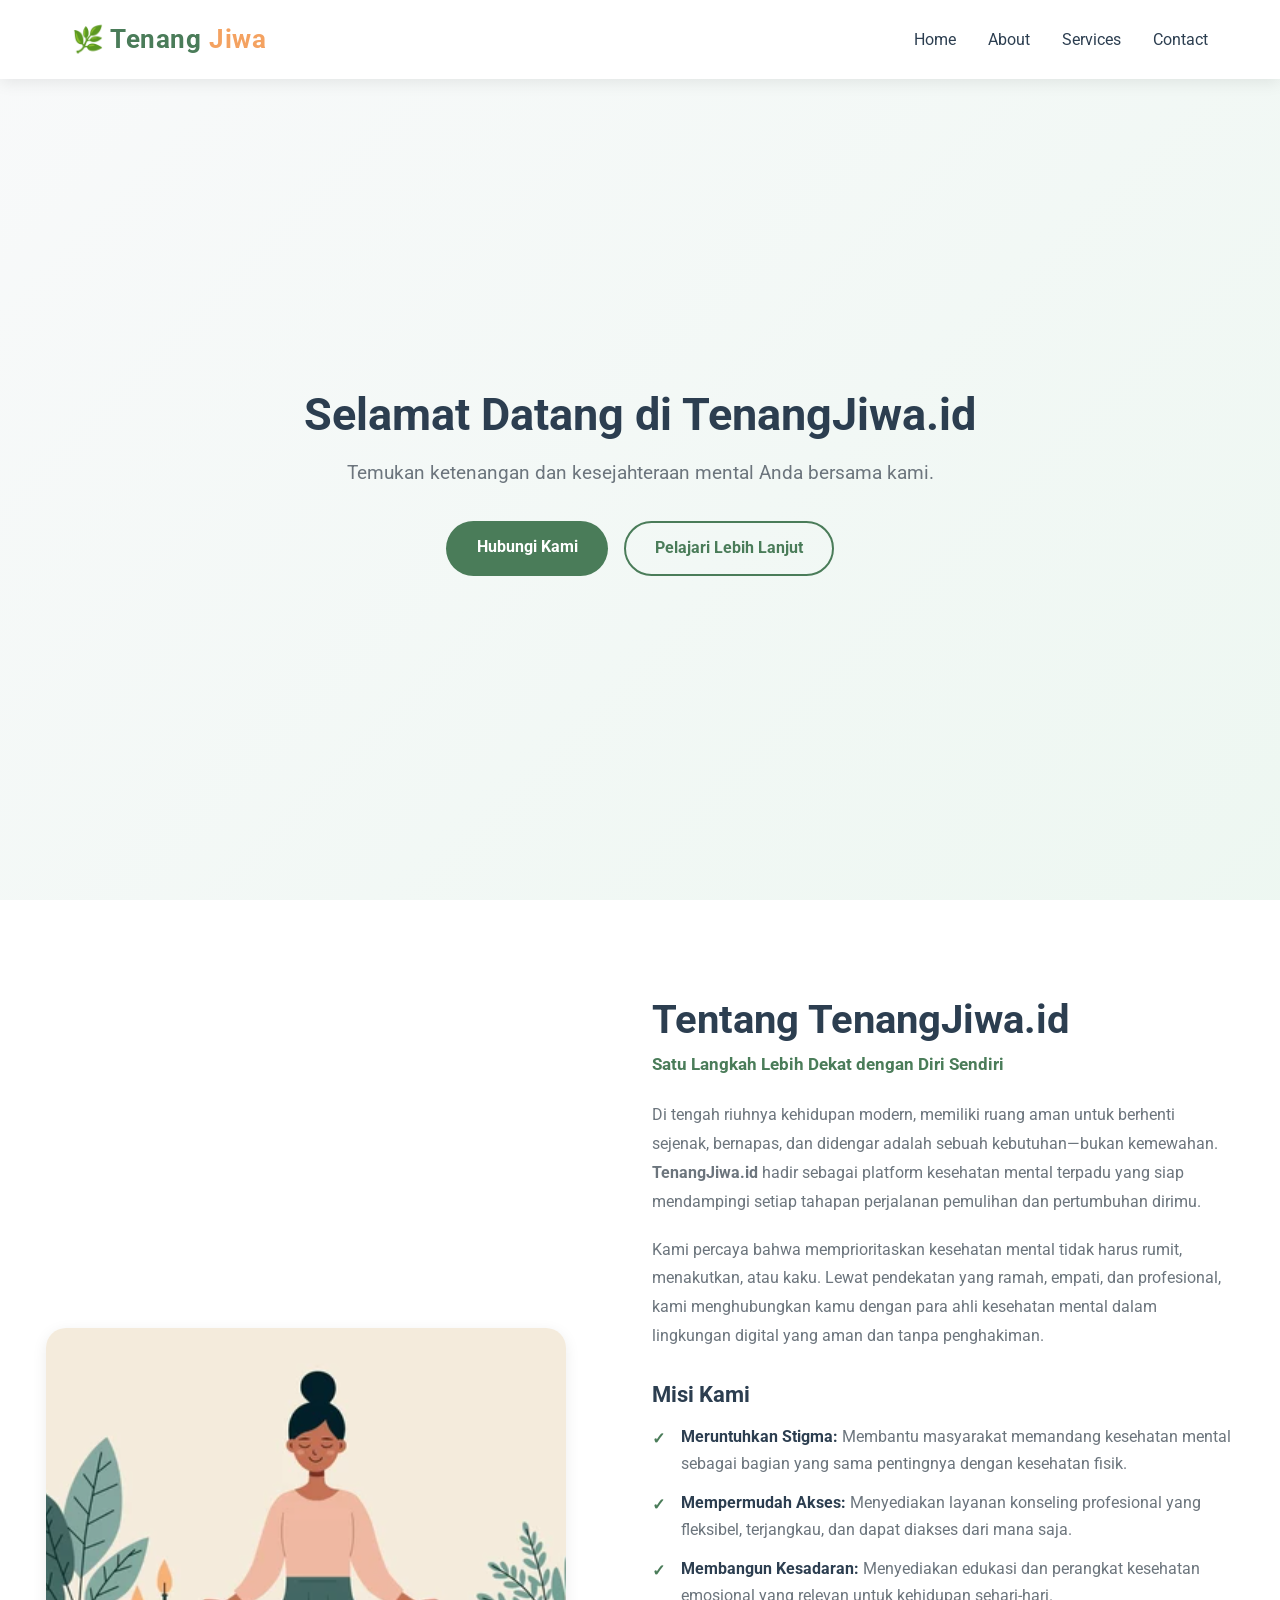
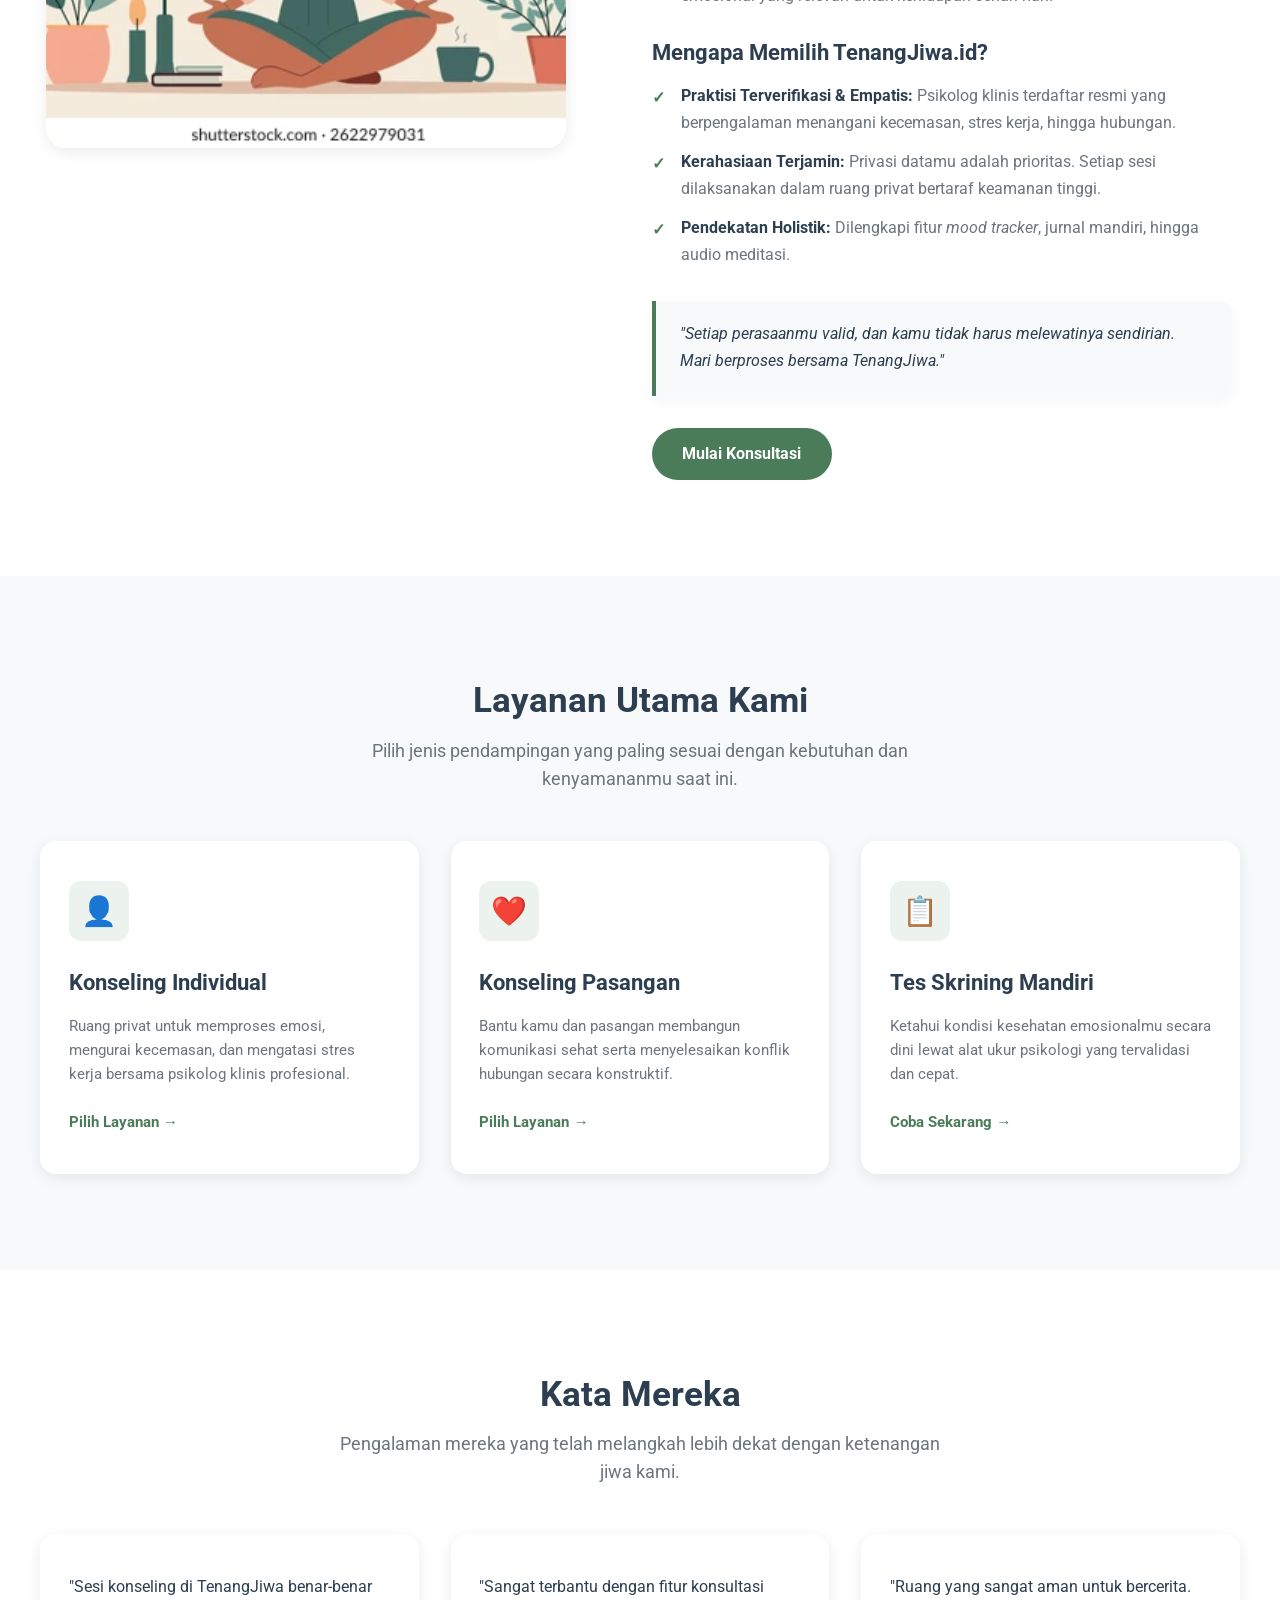
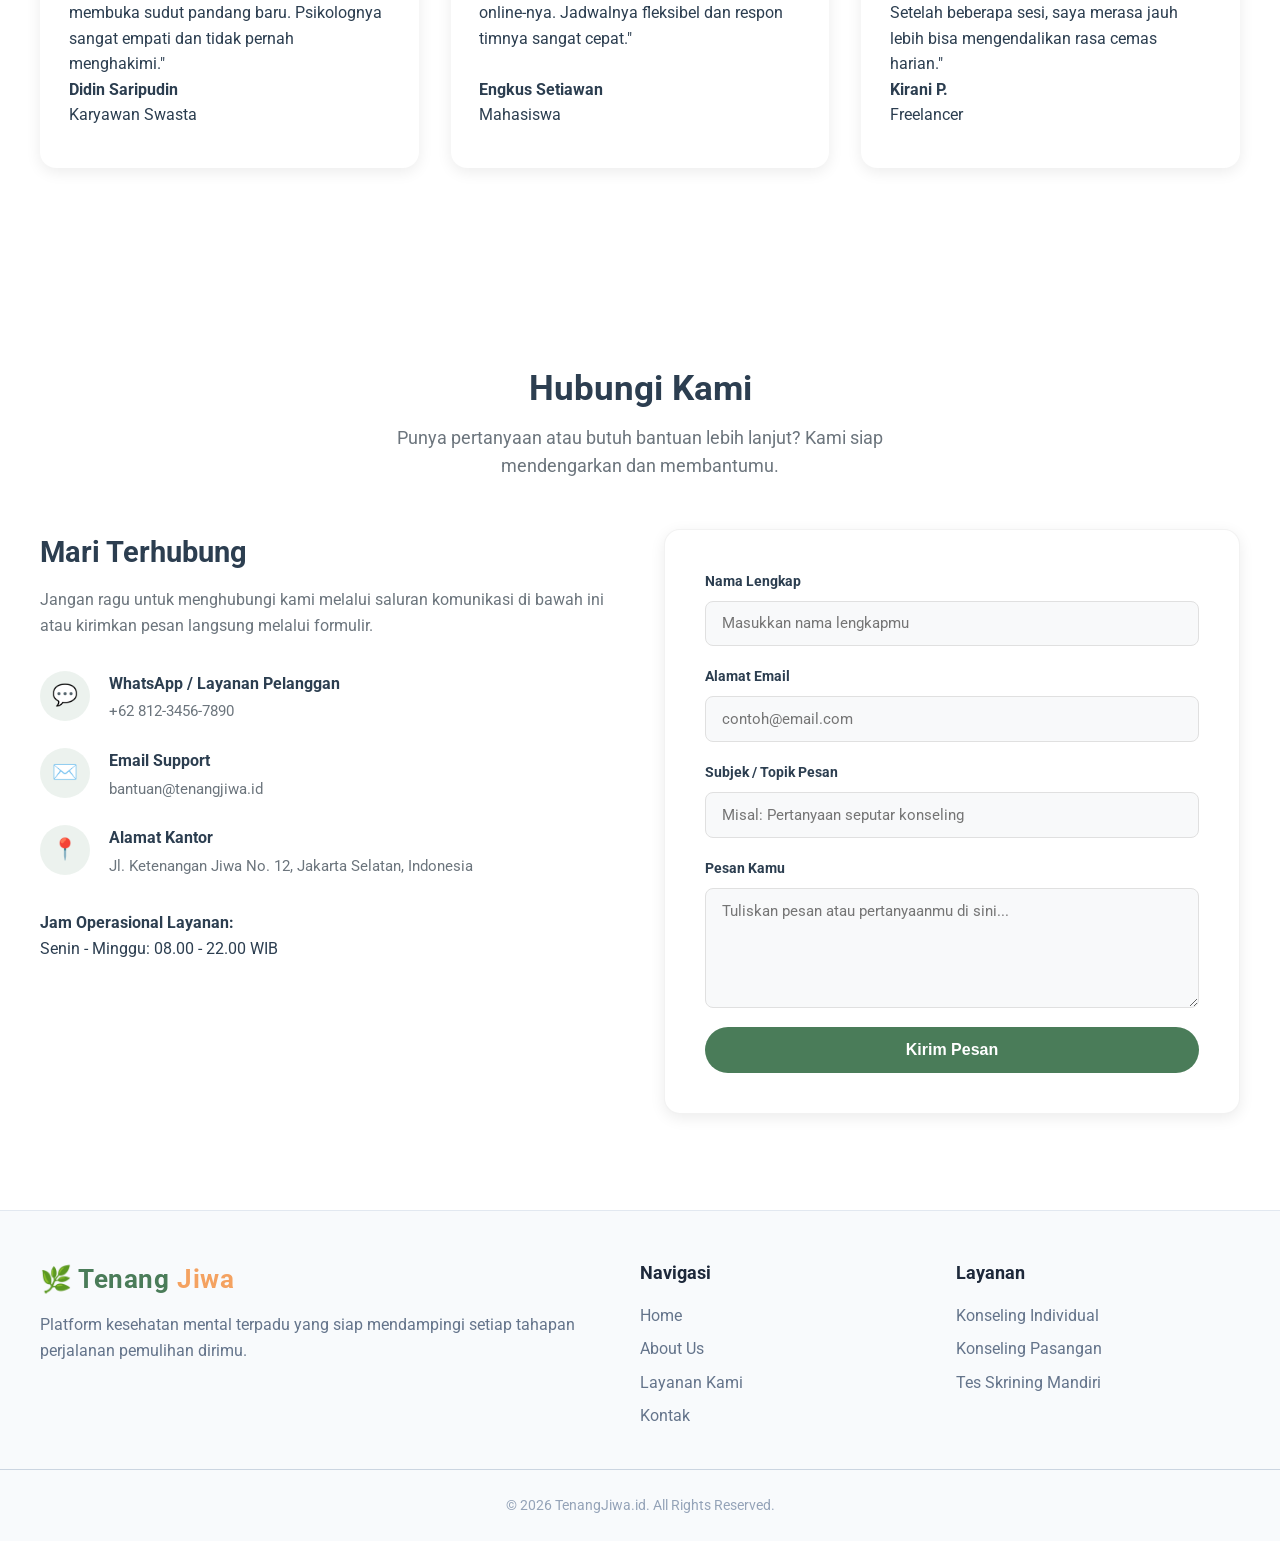
==== commit 9d9fafd9: "update fitur: Mengubah nama testimoni di index.html" ====
--- a/index.html
+++ b/index.html
@@ -206,7 +206,7 @@
               baru. Psikolognya sangat empati dan tidak pernah menghakimi."
             </p>
             <div class="user-info">
-              <h4>Natan S.</h4>
+              <h4>Didin Saripudin</h4>
               <span>Karyawan Swasta</span>
             </div>
           </div>
@@ -218,7 +218,7 @@
               fleksibel dan respon timnya sangat cepat."
             </p>
             <div class="user-info">
-              <h4>Mahendra P.</h4>
+              <h4>Engkus Setiawan</h4>
               <span>Mahasiswa</span>
             </div>
           </div>
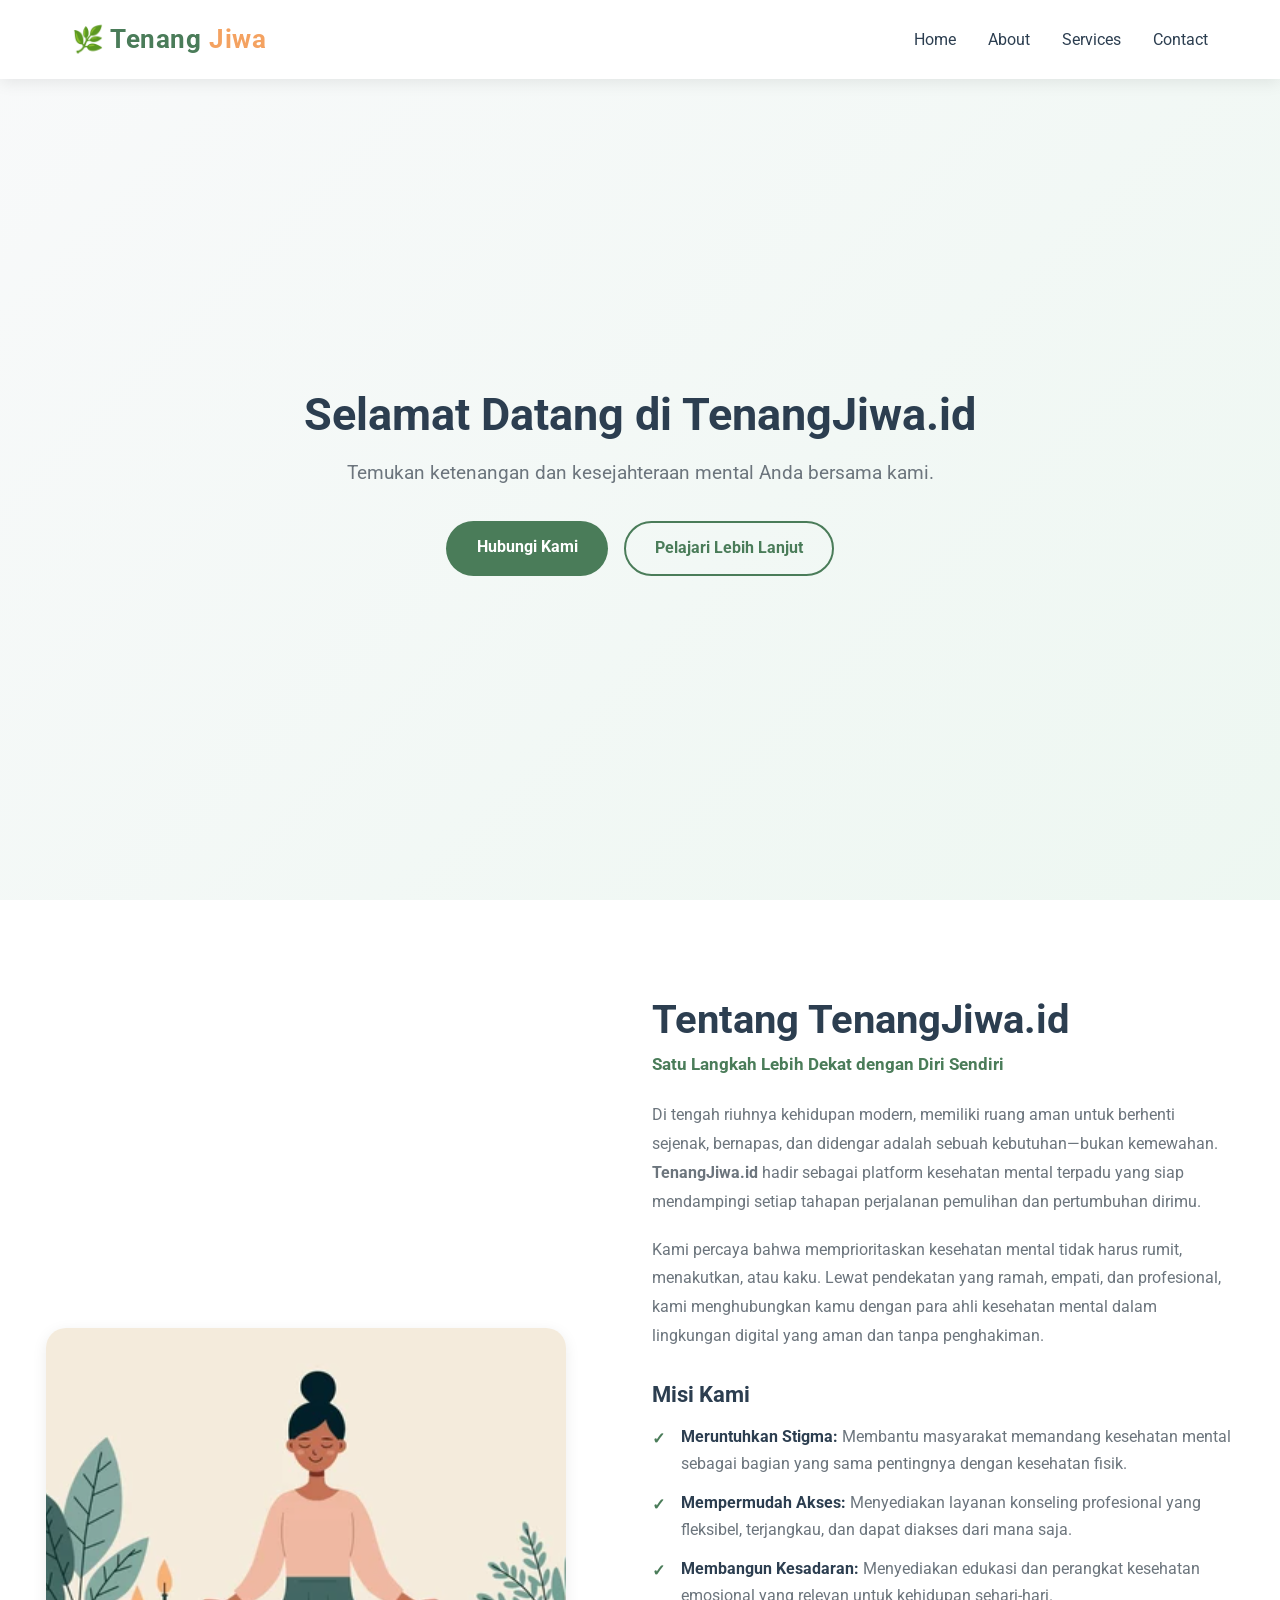
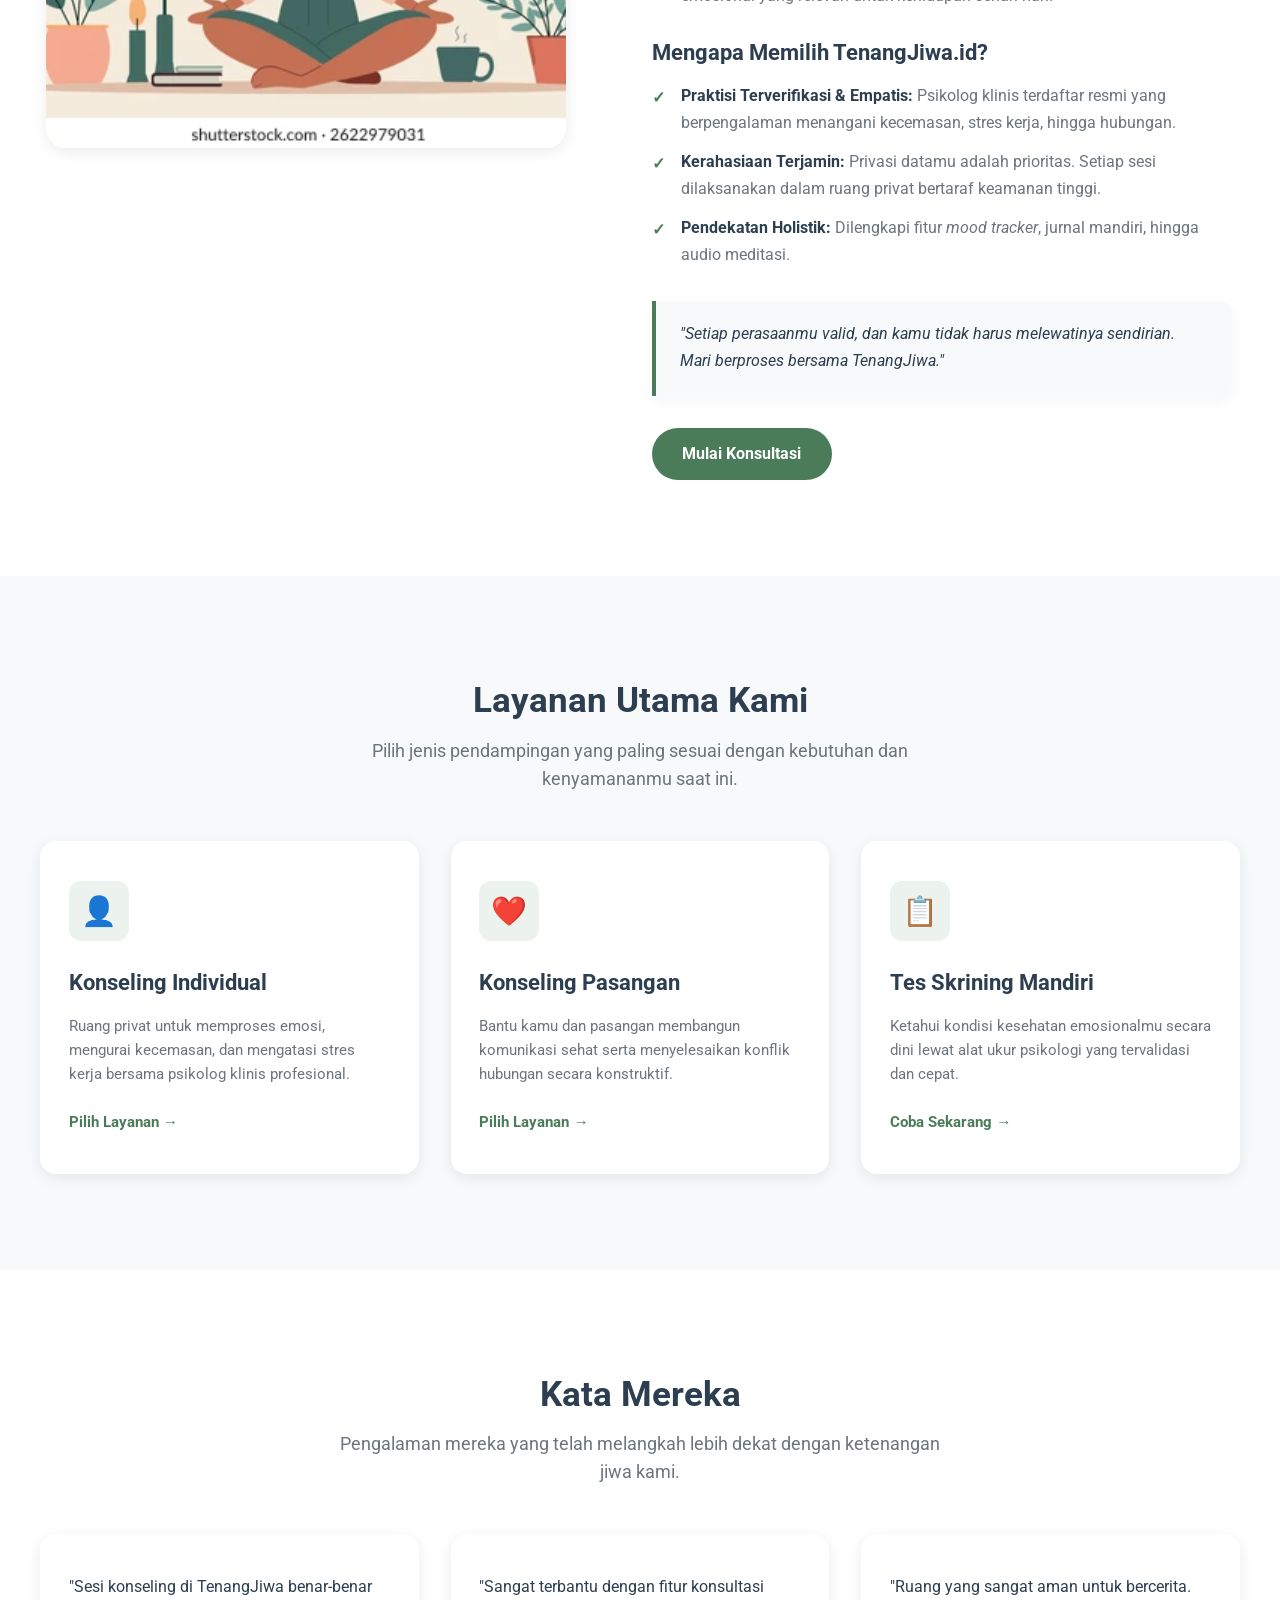
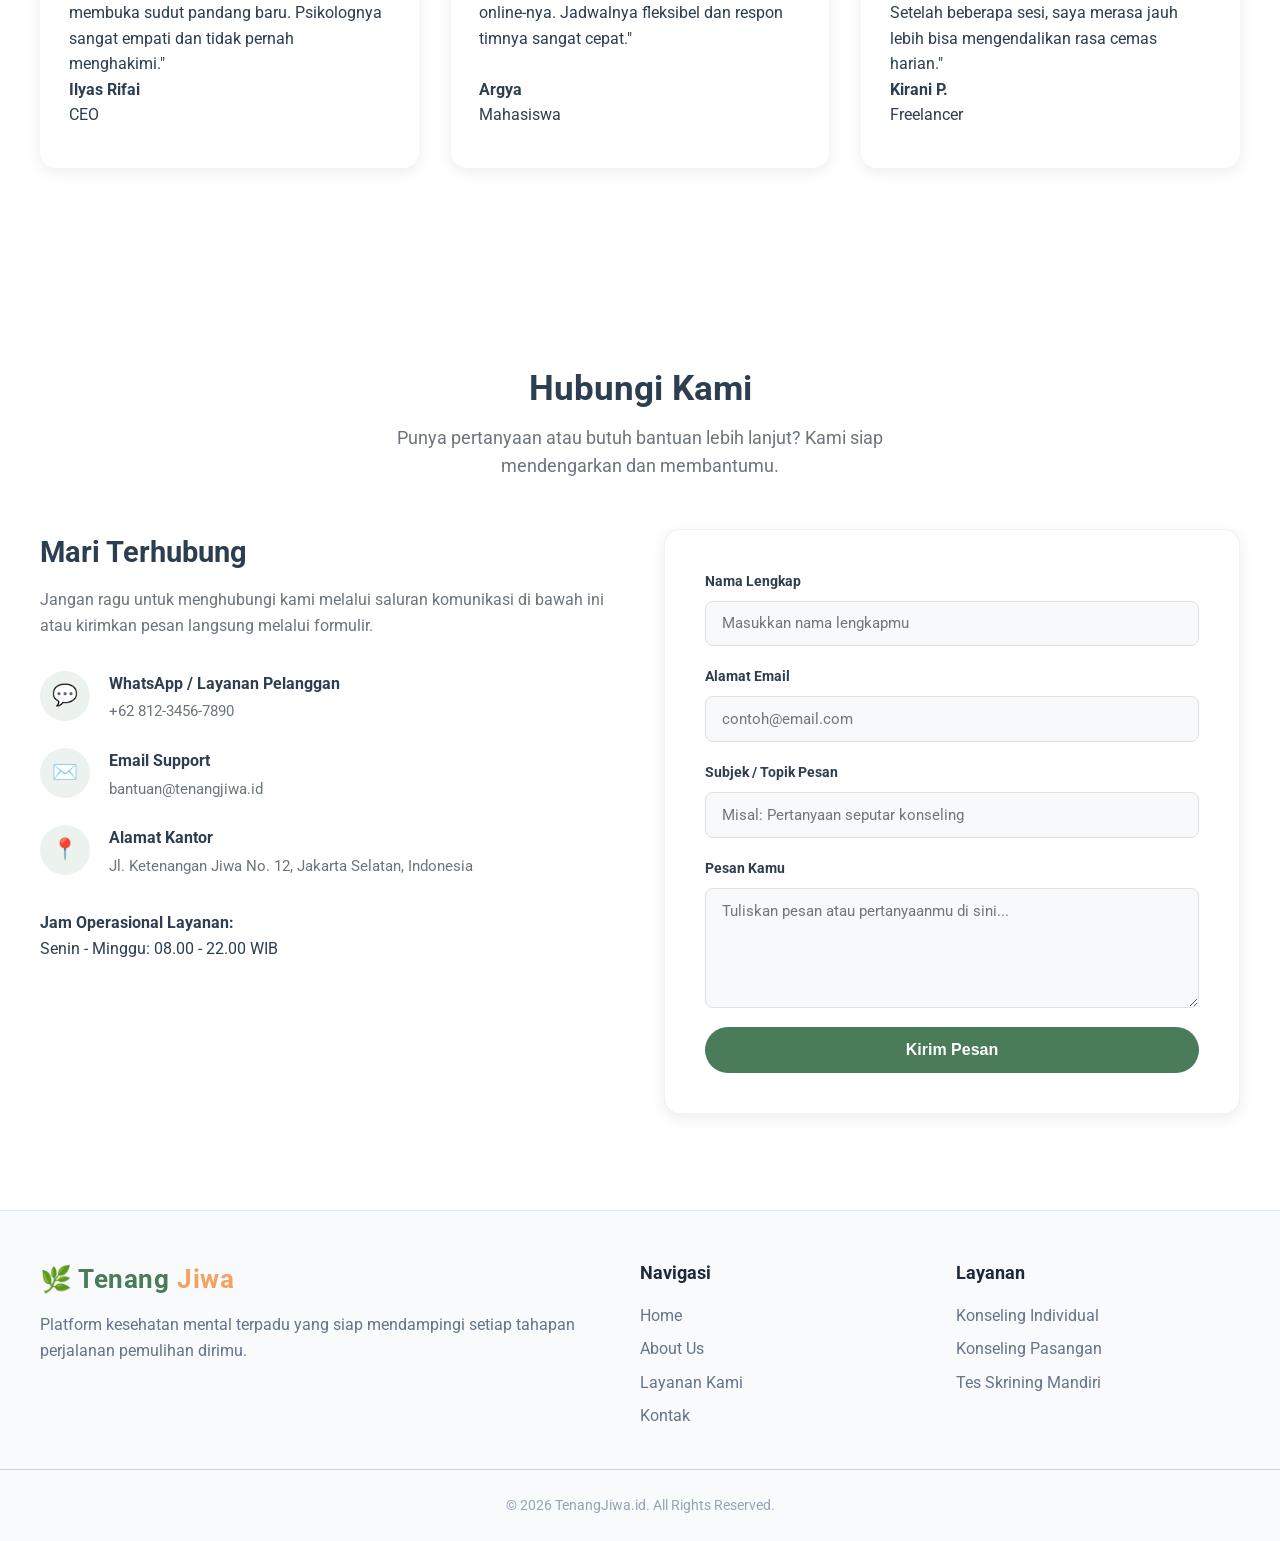
==== commit be1355fb: "update fitur: Saya mengubah nama user-info di div testimonials yang berada di index.html" ====
--- a/index.html
+++ b/index.html
@@ -206,8 +206,8 @@
               baru. Psikolognya sangat empati dan tidak pernah menghakimi."
             </p>
             <div class="user-info">
-              <h4>Didin Saripudin</h4>
-              <span>Karyawan Swasta</span>
+              <h4>Ilyas Rifai</h4>
+              <span>CEO</span>
             </div>
           </div>
 
@@ -218,7 +218,7 @@
               fleksibel dan respon timnya sangat cepat."
             </p>
             <div class="user-info">
-              <h4>Engkus Setiawan</h4>
+              <h4>Argya</h4>
               <span>Mahasiswa</span>
             </div>
           </div>
